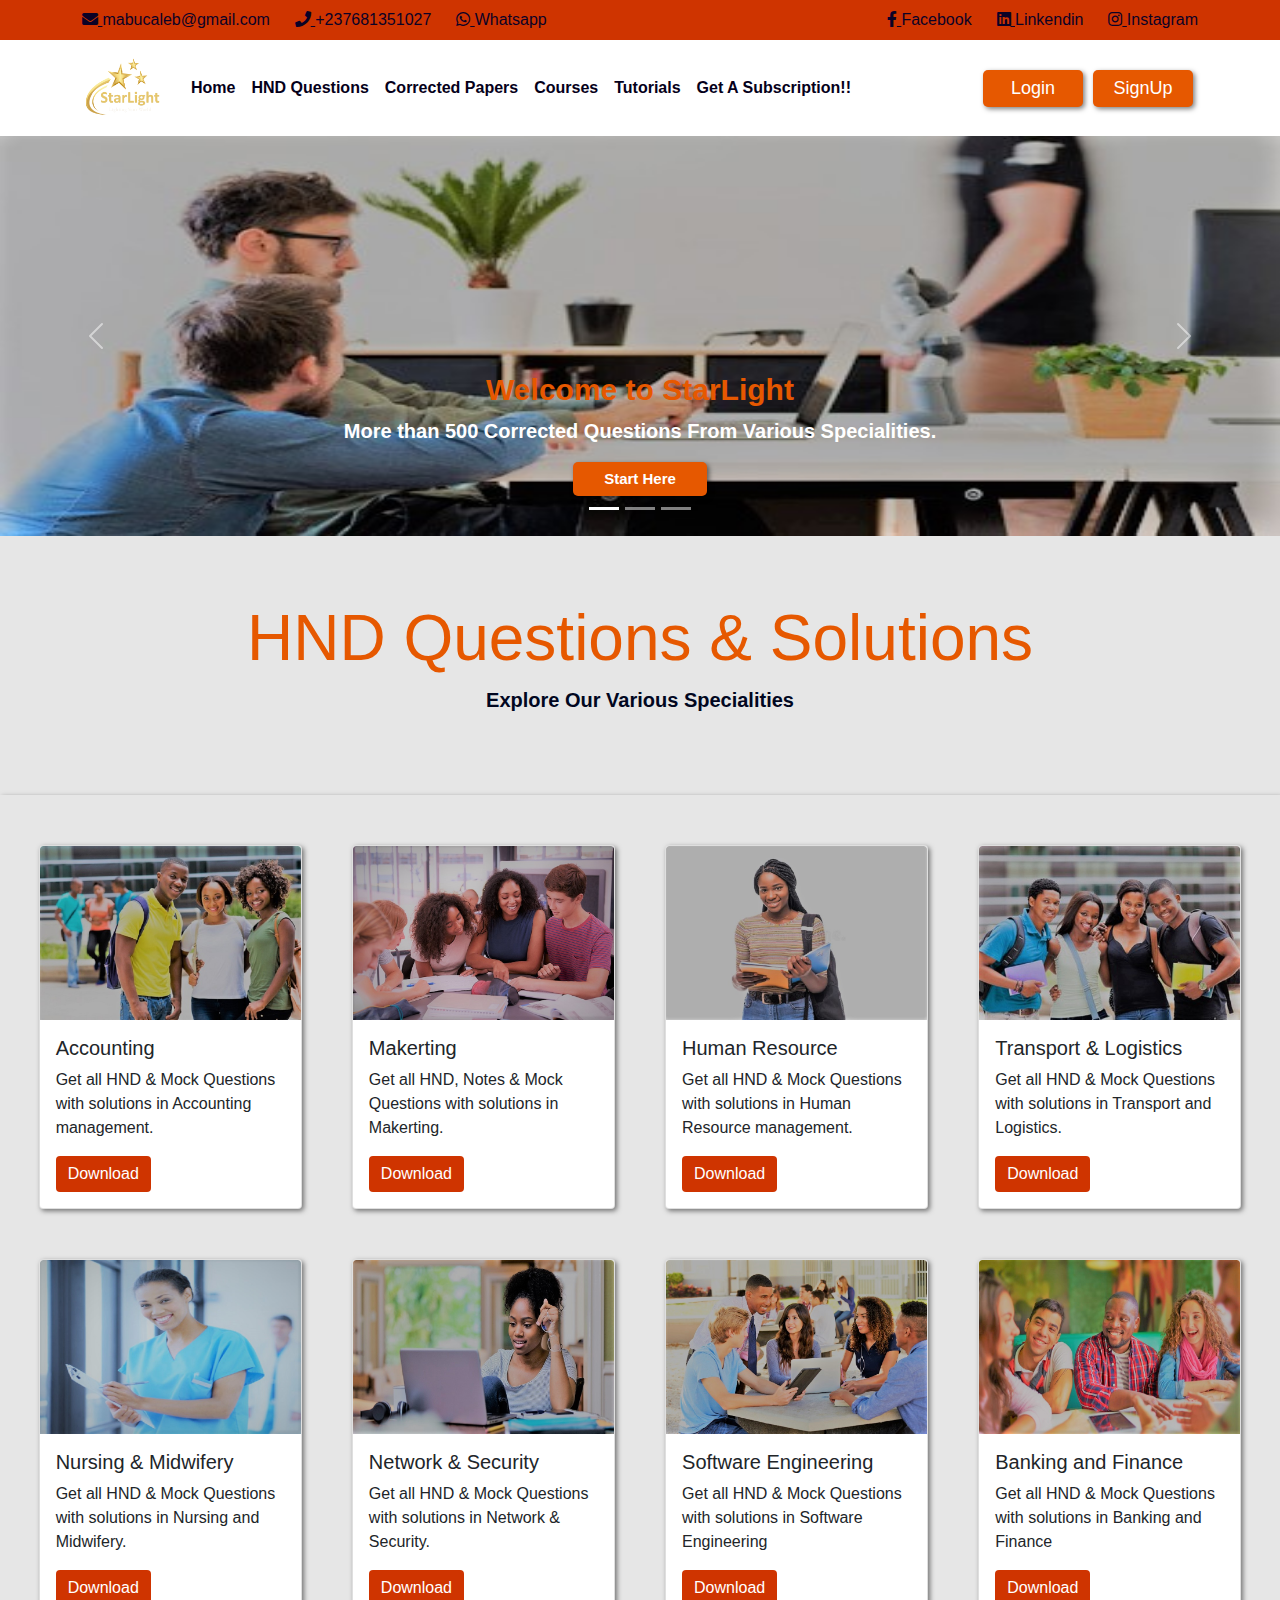
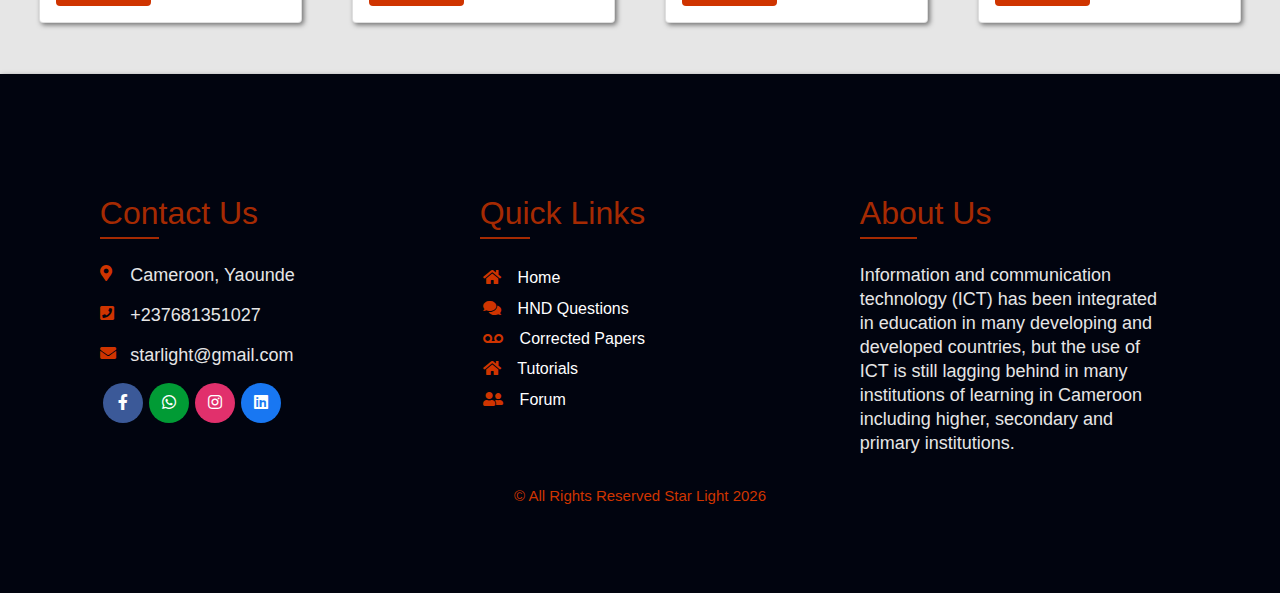
==== index.html @ eac4f96f "welcome to hnd" ====
<!DOCTYPE html>
<html lang="en">
<head>
	<title>StarLight</title>
  <link rel="shortcut icon" href="assets/img/logo.png" type="image/x-icon">
  <meta charset="utf-8">
	<meta name="viewport" content="width=device-width, initial-scale=1.0">
  <link rel="stylesheet" href="http://cdnjs.cloudflare.com/ajax/libs/font-awesome/4.4.0/css/font-awesome.min.css">
	<!-- ########### syles for header and footer ######## -->

  <link href="https://fonts.googleapis.com/css?family=Open+Sans:300,400,700" rel="stylesheet">
  <link rel="stylesheet" href="fonts/icomoon/style.css">
  <link rel="stylesheet" href="css/owl.carousel.min.css">
  <!-- Bootstrap CSS -->
  <link rel="stylesheet" href="css/bootstrap.min.css">
  <!-- Style -->
  <link rel="stylesheet" href="css/style.css">



  <link href="assets/fontawesome/css/all.css" rel="stylesheet"/>
  <link rel="stylesheet" href="assets/css/bootstrap-grid.min.css">
	<link rel="stylesheet" href="assets/css/bootstrap.min.css">
	<link rel="stylesheet" href="assets/css/style.css">
</head>
<body>
	<!-- ##################  Nav Bar ################################ -->
  <div class="top-bar">
    <div class="container">
      <div class="row">
        <div class="col-12">
          <a href="#" class="icon"><i class="fas fa-envelope"></i> <span class="d-none d-md-inline-block">mabucaleb@gmail.com</span></a>
          <span class="mx-md-2 d-inline-block"></span>
          <a href="#" class="icon"><i class="fas fa-phone"></i></span> <span class="d-none d-md-inline-block">+237681351027</span></a>
          <span class="mx-md-2 d-inline-block"></span>
            <a href="#" class="icon icon1"><i class="fab fa-whatsapp"></i> <span class="d-none d-md-inline-block">Whatsapp</span></a>


          <div class="float-right">
            <a href="#" class="icon icon2"><i class="fab fa-facebook-f"></i> <span class="d-none d-md-inline-block">Facebook</span></a>
            <span class="mx-md-2 d-inline-block"></span>
            <a href="#" class="icon icon3"><i class="fab fa-linkedin"></i> <span class="d-none d-md-inline-block">Linkendin</span></a>
            <span class="mx-md-2 d-inline-block"></span>
            <a href="#" class="icon icon4"><i class="fab fa-instagram"></i> <span class="d-none d-md-inline-block">Instagram</span></a>
            

          </div>

        </div>

      </div>

    </div>
  </div>

<nav class="navbar navbar-expand-sm top navbar-inverse sticky-top">
  <div class="container star">
    <img class="navbar-brand logo" src="assets/img/logo.png" href="#"></a>
    <button class="navbar-toggler" type="button" data-bs-toggle="collapse" data-bs-target="#navbarSupportedContent" aria-controls="navbarSupportedContent" aria-expanded="false" aria-label="Toggle navigation">
      <span class="navbar-toggler-icon"></span>
    </button>
    <div class="collapse navbar-collapse" id="navbarSupportedContent">
      <ul class="navbar-nav me-auto mb-2 mb-lg-0 topnav">
        <li class="nav-item">
          <a class="nav-link active" aria-current="page" href="index.html">Home</a>
        </li>
        <li class="nav-item">
          <a class="nav-link" href="index.html#hnd">HND Questions</a>
        </li>
        <li class="nav-item">
          <a class="nav-link" href="index.html#hnd">Corrected Papers</a>
        </li>
        <li class="nav-item">
          <a class="nav-link" href="index.html#hnd">Courses</a>
        </li>
        <li class="nav-item">
          <a class="nav-link" href="index.html#hnd">Tutorials</a>
        </li>
        <li class="nav-item">
          <a class="nav-link" data-toggle="tooltip" title="SignUp to one of our Subscription plans and gain unlimited downloads" href="pricing.html">Get A Subscription!!</a>
        </li> 
      </ul>
      <ul class="nav navbar-nav navbar-right ">
	       <li class="nav-item">
          <a class="btn btn-primary" href="login.html">Login</a>
        </li>
        <li class="nav-item">
          <a class="btn btn-primary" href="signup.html">SignUp</a>
        </li> 
      </ul>
    </div>
  </div>
</nav>


	<!-- <div class="sectionlight">
    <div class="container">
    <div class="row"> -->
      <!-- <div class="col"></div> -->
      <!-- <div class="col-sm-12"> -->
      <div id="carouselExampleCaptions" class="carousel slide carousel-fade" data-bs-ride="carousel">
    <div class="carousel-indicators">
      <button type="button" data-bs-target="#carouselExampleCaptions" data-bs-slide-to="0" class="active" aria-current="true" aria-label="Slide 1"></button>
      <button type="button" data-bs-target="#carouselExampleCaptions" data-bs-slide-to="1" aria-label="Slide 2"></button>
      <button type="button" data-bs-target="#carouselExampleCaptions" data-bs-slide-to="2" aria-label="Slide 3"></button>
    </div>
    <div class="carousel-inner section1">
      <div class="carousel-item active" data-bs-interval="4000">
        <img src="assets/img/image1.jpg" class="d-block w-100" alt="students learning in class">
        <div class="carousel-caption d-block d-md-block sectiontop">
          <h5 class="section2">Welcome to StarLight</h5>
          <p class="section3">More than 500 Corrected Questions From Various Specialities.</p>
          <a class="btn btn-primary start" href="#hnd">Start Here</a>
        </div>
      </div>
      <div class="carousel-item" data-bs-interval="5000">
        <img src="assets/img/2.jpg" class="d-block w-100" alt="...">
        <div class="carousel-caption d-block d-md-block sectiontop">
          <h5 class="section2">Get Unlimited Downloads</h5>
          <p class="section3">Register & Gain access to Over 100 of resources.</p>
          <a class="btn btn-primary start" href="#hnd">Start Here</a>
        </div>
      </div>
      <div class="carousel-item" data-bs-interval="5000">
        <img src="assets/img/3.jpg" class="d-block w-100" alt="...">
        <div class="carousel-caption d-block d-md-block sectiontop">
          <h5 class="section2">Join Our Students Community</h5>
          <p class="section3">Meet & Chat with Students & Lecturers from Different Institutions.</p>
          <a class="btn btn-primary start" href="#hnd">Start Here</a>
        </div>
      </div>
    </div>
    <button class="carousel-control-prev" type="button" data-bs-target="#carouselExampleCaptions" data-bs-slide="prev">
      <span class="carousel-control-prev-icon" aria-hidden="true"></span>
      <span class="visually-hidden">Previous</span>
    </button>
    <button class="carousel-control-next" type="button" data-bs-target="#carouselExampleCaptions" data-bs-slide="next">
      <span class="carousel-control-next-icon" aria-hidden="true"></span>
      <span class="visually-hidden">Next</span>
    </button>
  </div>
  </div>
      <!-- <div class="col"></div> -->
    <!-- </div>
  </div>
</div> -->


<!-- ##################### Section for jombotron and various fields ############################ -->

<div class="row" id="hnd">
  <div class="col-sm-12">
    <div class="jumbotron jumbotron-fluid">
      <div class="container">
        <h1 class="display-3">HND Questions & Solutions</h1>
        <p class="lead"> Explore Our Various Specialities</p>
      </div>
    </div>
  </div>
</div>



<!-- ######################### section for card specialities########################### -->
<div class="responsive">
  <div class="row">
    <!-- <div class="col"></div> -->
    <div class="col-md-3 cardsection">
      <div class="card sectioncard">
          <img src="assets/img/4.jpg" class="card-img-top" alt="Accountancy">
            <div class="card-body">
              <h5 class="card-title">Accounting</h5>
              <p class="card-text">Get all HND & Mock Questions with solutions in Accounting management.</p>
              <a href="hnd.html" class="btn btn-primary">Download</a>
            </div>
        </div>
    </div>
    <div class="col-md-3 cardsection">
      <div class="card sectioncard">
        <img src="assets/img/8.jpg" class="card-img-top" alt="Makerting">
          <div class="card-body">
            <h5 class="card-title">Makerting</h5>
            <p class="card-text">Get all HND, Notes & Mock Questions with solutions in Makerting.</p>
            <a href="hnd.html" class="btn btn-primary">Download</a>
          </div>
      </div>
    </div>
    <div class="col-md-3 cardsection">
      <div class="card sectioncard">
        <img src="assets/img/7.jpg" class="card-img-top" alt="...">
          <div class="card-body">
            <h5 class="card-title">Human Resource</h5>
            <p class="card-text">Get all HND & Mock Questions with solutions in Human Resource management.</p>
            <a href="hnd.html" class="btn btn-primary">Download</a>
          </div>
      </div>
    </div>
    <div class="col-md-3 cardsection">
      <div class="card sectioncard">
        <img src="assets/img/11.jpg" class="card-img-top" alt="...">
          <div class="card-body">
            <h5 class="card-title">Transport & Logistics</h5>
            <p class="card-text">Get all HND & Mock Questions with solutions in Transport and Logistics.</p>
            <a href="hnd.html" class="btn btn-primary">Download</a>
          </div>
      </div>
    </div>
    <div class="col-md-3 cardsection">
      <div class="card sectioncard">
        <img src="assets/img/9.jpg" class="card-img-top" alt="...">
          <div class="card-body">
            <h5 class="card-title">Nursing & Midwifery</h5>
            <p class="card-text">Get all HND & Mock Questions with solutions in Nursing and Midwifery.</p>
            <a href="hnd.html" class="btn btn-primary">Download</a>
          </div>
      </div>
    </div>
    <div class="col-md-3 cardsection">
      <div class="card sectioncard">
        <img src="assets/img/10.jpeg" class="card-img-top" alt="...">
          <div class="card-body">
            <h5 class="card-title">Network & Security</h5>
            <p class="card-text">Get all HND & Mock Questions with solutions in Network & Security.</p>
            <a href="hnd.html" class="btn btn-primary">Download</a>
          </div>
      </div>
    </div>
    <div class="col-md-3 cardsection">
      <div class="card sectioncard">
          <img src="assets/img/5.jpg" class="card-img-top" alt="Software Engineering">
            <div class="card-body">
              <h5 class="card-title">Software Engineering</h5>
              <p class="card-text">Get all HND & Mock Questions with solutions in Software Engineering</p>
              <a href="hnd.html" class="btn btn-primary">Download</a>
            </div>
        </div>
    </div>
    <div class="col-md-3 cardsection">
      <div class="card sectioncard">
        <img src="assets/img/6.jpg" class="card-img-top" alt="...">
          <div class="card-body">
            <h5 class="card-title">Banking and Finance</h5>
            <p class="card-text">Get all HND & Mock Questions with solutions in Banking and Finance</p>
            <a href="hnd.html" class="btn btn-primary">Download</a>
          </div>
      </div>
    </div>
    <!-- <div class="col"></div> -->
  </div>
</div>




<!-- ################# Footer secction ############################# -->

<footer>
  <div class="container">
    <div class="row">
      
      <div class="col-sm-4">
        <ul>
          <li>
            <h2><span>Con</span>tact Us</h2>
            <div class = "info">
                <i class='fas fa-map-marker-alt'></i>
                <p>Cameroon, Yaounde</p>
            </div>
            <div class = "info">
                <i class='fas fa-phone-square'></i>
                <p>+237681351027</p>
            </div>
            <div class = "info">
                <i class='fas fa-envelope'></i>
                <p>starlight@gmail.com</p>
            </div>
            <div class="f_share">
                <div class="fb">
                    <a href="#"><i class='fab fa-facebook-f'></i></a>
                </div>
                <div class="gp">
                    <a href="#"><i class='fab fa-whatsapp'></i></a>
                </div>
                <div class="in">
                  <a href="#"><i class='fab fa-instagram'></i></a>
              </div>
              <div class="li">
                <a href="#"><i class='fab fa-linkedin'></i></a>
            </div>
            </div>
        </li>
        </ul>
      </div>
      <div class="col-sm-4">
        <ul>
          <li>
            <h2><span>Qui</span>ck Links</h2>
          </li>
          <div class="last">
          <li>
            <a href="index.html">
              <i class="fas fa-home"></i> Home
            </a>
          </li>
          <li>
            <a href="index.html#hnd">
              <i class="fas fa-comments"></i> HND Questions
            </a>
          </li>
          <li>
            <a href="index.html#hnd">
              <i class="fas fa-voicemail"></i> Corrected Papers
            </a>
          </li>
          <li>
            <a href="index.html#hnd">
              <i class="fas fa-home"></i> Tutorials
            </a>
          </li>
          <li>
            <a href="">
              <i class="fas fa-user-friends"></i> Forum
            </a>
          </li>
        </div>
        </ul>
      </div>
      <div class="col-sm-4">
        <ul>
          <li>
            <h2><span>Abo</span>ut Us</h2>
            <p>Information and communication technology (ICT) has been integrated in education in many developing and developed countries, but the use of ICT is still lagging behind in many institutions of learning in Cameroon including higher, secondary and primary institutions.</p>
          </li>
        </ul>
      </div>
    </div>
    <h3>&copy All Rights Reserved Star Light <script>document.write(new Date().getFullYear());</script> </h3>
  </div>
</footer>


<script src="https://ajax.googleapis.com/ajax/libs/jquery/1.12.0/jquery.min.js"></script>
<script src="assets/js/bootstrap.min.js"></script>
</body>
</html>
---- fonts/icomoon/style.css ----
@font-face {
  font-family: 'icomoon';
  src:  url('fonts/icomoon.eot?10si43');
  src:  url('fonts/icomoon.eot?10si43#iefix') format('embedded-opentype'),
    url('fonts/icomoon.ttf?10si43') format('truetype'),
    url('fonts/icomoon.woff?10si43') format('woff'),
    url('fonts/icomoon.svg?10si43#icomoon') format('svg');
  font-weight: normal;
  font-style: normal;
}

[class^="icon-"], [class*=" icon-"] {
  /* use !important to prevent issues with browser extensions that change fonts */
  font-family: 'icomoon' !important;
  speak: none;
  font-style: normal;
  font-weight: normal;
  font-variant: normal;
  text-transform: none;
  line-height: 1;

  /* Better Font Rendering =========== */
  -webkit-font-smoothing: antialiased;
  -moz-osx-font-smoothing: grayscale;
}

.icon-asterisk:before {
  content: "\f069";
}
.icon-plus:before {
  content: "\f067";
}
.icon-question:before {
  content: "\f128";
}
.icon-minus:before {
  content: "\f068";
}
.icon-glass:before {
  content: "\f000";
}
.icon-music:before {
  content: "\f001";
}
.icon-search:before {
  content: "\f002";
}
.icon-envelope-o:before {
  content: "\f003";
}
.icon-heart:before {
  content: "\f004";
}
.icon-star:before {
  content: "\f005";
}
.icon-star-o:before {
  content: "\f006";
}
.icon-user:before {
  content: "\f007";
}
.icon-film:before {
  content: "\f008";
}
.icon-th-large:before {
  content: "\f009";
}
.icon-th:before {
  content: "\f00a";
}
.icon-th-list:before {
  content: "\f00b";
}
.icon-check:before {
  content: "\f00c";
}
.icon-close:before {
  content: "\f00d";
}
.icon-remove:before {
  content: "\f00d";
}
.icon-times:before {
  content: "\f00d";
}
.icon-search-plus:before {
  content: "\f00e";
}
.icon-search-minus:before {
  content: "\f010";
}
.icon-power-off:before {
  content: "\f011";
}
.icon-signal:before {
  content: "\f012";
}
.icon-cog:before {
  content: "\f013";
}
.icon-gear:before {
  content: "\f013";
}
.icon-trash-o:before {
  content: "\f014";
}
.icon-home:before {
  content: "\f015";
}
.icon-file-o:before {
  content: "\f016";
}
.icon-clock-o:before {
  content: "\f017";
}
.icon-road:before {
  content: "\f018";
}
.icon-download:before {
  content: "\f019";
}
.icon-arrow-circle-o-down:before {
  content: "\f01a";
}
.icon-arrow-circle-o-up:before {
  content: "\f01b";
}
.icon-inbox:before {
  content: "\f01c";
}
.icon-play-circle-o:before {
  content: "\f01d";
}
.icon-repeat:before {
  content: "\f01e";
}
.icon-rotate-right:before {
  content: "\f01e";
}
.icon-refresh:before {
  content: "\f021";
}
.icon-list-alt:before {
  content: "\f022";
}
.icon-lock:before {
  content: "\f023";
}
.icon-flag:before {
  content: "\f024";
}
.icon-headphones:before {
  content: "\f025";
}
.icon-volume-off:before {
  content: "\f026";
}
.icon-volume-down:before {
  content: "\f027";
}
.icon-volume-up:before {
  content: "\f028";
}
.icon-qrcode:before {
  content: "\f029";
}
.icon-barcode:before {
  content: "\f02a";
}
.icon-tag:before {
  content: "\f02b";
}
.icon-tags:before {
  content: "\f02c";
}
.icon-book:before {
  content: "\f02d";
}
.icon-bookmark:before {
  content: "\f02e";
}
.icon-print:before {
  content: "\f02f";
}
.icon-camera:before {
  content: "\f030";
}
.icon-font:before {
  content: "\f031";
}
.icon-bold:before {
  content: "\f032";
}
.icon-italic:before {
  content: "\f033";
}
.icon-text-height:before {
  content: "\f034";
}
.icon-text-width:before {
  content: "\f035";
}
.icon-align-left:before {
  content: "\f036";
}
.icon-align-center:before {
  content: "\f037";
}
.icon-align-right:before {
  content: "\f038";
}
.icon-align-justify:before {
  content: "\f039";
}
.icon-list:before {
  content: "\f03a";
}
.icon-dedent:before {
  content: "\f03b";
}
.icon-outdent:before {
  content: "\f03b";
}
.icon-indent:before {
  content: "\f03c";
}
.icon-video-camera:before {
  content: "\f03d";
}
.icon-image:before {
  content: "\f03e";
}
.icon-photo:before {
  content: "\f03e";
}
.icon-picture-o:before {
  content: "\f03e";
}
.icon-pencil:before {
  content: "\f040";
}
.icon-map-marker:before {
  content: "\f041";
}
.icon-adjust:before {
  content: "\f042";
}
.icon-tint:before {
  content: "\f043";
}
.icon-edit:before {
  content: "\f044";
}
.icon-pencil-square-o:before {
  content: "\f044";
}
.icon-share-square-o:before {
  content: "\f045";
}
.icon-check-square-o:before {
  content: "\f046";
}
.icon-arrows:before {
  content: "\f047";
}
.icon-step-backward:before {
  content: "\f048";
}
.icon-fast-backward:before {
  content: "\f049";
}
.icon-backward:before {
  content: "\f04a";
}
.icon-play:before {
  content: "\f04b";
}
.icon-pause:before {
  content: "\f04c";
}
.icon-stop:before {
  content: "\f04d";
}
.icon-forward:before {
  content: "\f04e";
}
.icon-fast-forward:before {
  content: "\f050";
}
.icon-step-forward:before {
  content: "\f051";
}
.icon-eject:before {
  content: "\f052";
}
.icon-chevron-left:before {
  content: "\f053";
}
.icon-chevron-right:before {
  content: "\f054";
}
.icon-plus-circle:before {
  content: "\f055";
}
.icon-minus-circle:before {
  content: "\f056";
}
.icon-times-circle:before {
  content: "\f057";
}
.icon-check-circle:before {
  content: "\f058";
}
.icon-question-circle:before {
  content: "\f059";
}
.icon-info-circle:before {
  content: "\f05a";
}
.icon-crosshairs:before {
  content: "\f05b";
}
.icon-times-circle-o:before {
  content: "\f05c";
}
.icon-check-circle-o:before {
  content: "\f05d";
}
.icon-ban:before {
  content: "\f05e";
}
.icon-arrow-left:before {
  content: "\f060";
}
.icon-arrow-right:before {
  content: "\f061";
}
.icon-arrow-up:before {
  content: "\f062";
}
.icon-arrow-down:before {
  content: "\f063";
}
.icon-mail-forward:before {
  content: "\f064";
}
.icon-share:before {
  content: "\f064";
}
.icon-expand:before {
  content: "\f065";
}
.icon-compress:before {
  content: "\f066";
}
.icon-exclamation-circle:before {
  content: "\f06a";
}
.icon-gift:before {
  content: "\f06b";
}
.icon-leaf:before {
  content: "\f06c";
}
.icon-fire:before {
  content: "\f06d";
}
.icon-eye:before {
  content: "\f06e";
}
.icon-eye-slash:before {
  content: "\f070";
}
.icon-exclamation-triangle:before {
  content: "\f071";
}
.icon-warning:before {
  content: "\f071";
}
.icon-plane:before {
  content: "\f072";
}
.icon-calendar:before {
  content: "\f073";
}
.icon-random:before {
  content: "\f074";
}
.icon-comment:before {
  content: "\f075";
}
.icon-magnet:before {
  content: "\f076";
}
.icon-chevron-up:before {
  content: "\f077";
}
.icon-chevron-down:before {
  content: "\f078";
}
.icon-retweet:before {
  content: "\f079";
}
.icon-shopping-cart:before {
  content: "\f07a";
}
.icon-folder:before {
  content: "\f07b";
}
.icon-folder-open:before {
  content: "\f07c";
}
.icon-arrows-v:before {
  content: "\f07d";
}
.icon-arrows-h:before {
  content: "\f07e";
}
.icon-bar-chart:before {
  content: "\f080";
}
.icon-bar-chart-o:before {
  content: "\f080";
}
.icon-twitter-square:before {
  content: "\f081";
}
.icon-facebook-square:before {
  content: "\f082";
}
.icon-camera-retro:before {
  content: "\f083";
}
.icon-key:before {
  content: "\f084";
}
.icon-cogs:before {
  content: "\f085";
}
.icon-gears:before {
  content: "\f085";
}
.icon-comments:before {
  content: "\f086";
}
.icon-thumbs-o-up:before {
  content: "\f087";
}
.icon-thumbs-o-down:before {
  content: "\f088";
}
.icon-star-half:before {
  content: "\f089";
}
.icon-heart-o:before {
  content: "\f08a";
}
.icon-sign-out:before {
  content: "\f08b";
}
.icon-linkedin-square:before {
  content: "\f08c";
}
.icon-thumb-tack:before {
  content: "\f08d";
}
.icon-external-link:before {
  content: "\f08e";
}
.icon-sign-in:before {
  content: "\f090";
}
.icon-trophy:before {
  content: "\f091";
}
.icon-github-square:before {
  content: "\f092";
}
.icon-upload:before {
  content: "\f093";
}
.icon-lemon-o:before {
  content: "\f094";
}
.icon-phone:before {
  content: "\f095";
}
.icon-square-o:before {
  content: "\f096";
}
.icon-bookmark-o:before {
  content: "\f097";
}
.icon-phone-square:before {
  content: "\f098";
}
.icon-twitter:before {
  content: "\f099";
}
.icon-facebook:before {
  content: "\f09a";
}
.icon-facebook-f:before {
  content: "\f09a";
}
.icon-github:before {
  content: "\f09b";
}
.icon-unlock:before {
  content: "\f09c";
}
.icon-credit-card:before {
  content: "\f09d";
}
.icon-feed:before {
  content: "\f09e";
}
.icon-rss:before {
  content: "\f09e";
}
.icon-hdd-o:before {
  content: "\f0a0";
}
.icon-bullhorn:before {
  content: "\f0a1";
}
.icon-bell-o:before {
  content: "\f0a2";
}
.icon-certificate:before {
  content: "\f0a3";
}
.icon-hand-o-right:before {
  content: "\f0a4";
}
.icon-hand-o-left:before {
  content: "\f0a5";
}
.icon-hand-o-up:before {
  content: "\f0a6";
}
.icon-hand-o-down:before {
  content: "\f0a7";
}
.icon-arrow-circle-left:before {
  content: "\f0a8";
}
.icon-arrow-circle-right:before {
  content: "\f0a9";
}
.icon-arrow-circle-up:before {
  content: "\f0aa";
}
.icon-arrow-circle-down:before {
  content: "\f0ab";
}
.icon-globe:before {
  content: "\f0ac";
}
.icon-wrench:before {
  content: "\f0ad";
}
.icon-tasks:before {
  content: "\f0ae";
}
.icon-filter:before {
  content: "\f0b0";
}
.icon-briefcase:before {
  content: "\f0b1";
}
.icon-arrows-alt:before {
  content: "\f0b2";
}
.icon-group:before {
  content: "\f0c0";
}
.icon-users:before {
  content: "\f0c0";
}
.icon-chain:before {
  content: "\f0c1";
}
.icon-link:before {
  content: "\f0c1";
}
.icon-cloud:before {
  content: "\f0c2";
}
.icon-flask:before {
  content: "\f0c3";
}
.icon-cut:before {
  content: "\f0c4";
}
.icon-scissors:before {
  content: "\f0c4";
}
.icon-copy:before {
  content: "\f0c5";
}
.icon-files-o:before {
  content: "\f0c5";
}
.icon-paperclip:before {
  content: "\f0c6";
}
.icon-floppy-o:before {
  content: "\f0c7";
}
.icon-save:before {
  content: "\f0c7";
}
.icon-square:before {
  content: "\f0c8";
}
.icon-bars:before {
  content: "\f0c9";
}
.icon-navicon:before {
  content: "\f0c9";
}
.icon-reorder:before {
  content: "\f0c9";
}
.icon-list-ul:before {
  content: "\f0ca";
}
.icon-list-ol:before {
  content: "\f0cb";
}
.icon-strikethrough:before {
  content: "\f0cc";
}
.icon-underline:before {
  content: "\f0cd";
}
.icon-table:before {
  content: "\f0ce";
}
.icon-magic:before {
  content: "\f0d0";
}
.icon-truck:before {
  content: "\f0d1";
}
.icon-pinterest:before {
  content: "\f0d2";
}
.icon-pinterest-square:before {
  content: "\f0d3";
}
.icon-google-plus-square:before {
  content: "\f0d4";
}
.icon-google-plus:before {
  content: "\f0d5";
}
.icon-money:before {
  content: "\f0d6";
}
.icon-caret-down:before {
  content: "\f0d7";
}
.icon-caret-up:before {
  content: "\f0d8";
}
.icon-caret-left:before {
  content: "\f0d9";
}
.icon-caret-right:before {
  content: "\f0da";
}
.icon-columns:before {
  content: "\f0db";
}
.icon-sort:before {
  content: "\f0dc";
}
.icon-unsorted:before {
  content: "\f0dc";
}
.icon-sort-desc:before {
  content: "\f0dd";
}
.icon-sort-down:before {
  content: "\f0dd";
}
.icon-sort-asc:before {
  content: "\f0de";
}
.icon-sort-up:before {
  content: "\f0de";
}
.icon-envelope:before {
  content: "\f0e0";
}
.icon-linkedin:before {
  content: "\f0e1";
}
.icon-rotate-left:before {
  content: "\f0e2";
}
.icon-undo:before {
  content: "\f0e2";
}
.icon-gavel:before {
  content: "\f0e3";
}
.icon-legal:before {
  content: "\f0e3";
}
.icon-dashboard:before {
  content: "\f0e4";
}
.icon-tachometer:before {
  content: "\f0e4";
}
.icon-comment-o:before {
  content: "\f0e5";
}
.icon-comments-o:before {
  content: "\f0e6";
}
.icon-bolt:before {
  content: "\f0e7";
}
.icon-flash:before {
  content: "\f0e7";
}
.icon-sitemap:before {
  content: "\f0e8";
}
.icon-umbrella:before {
  content: "\f0e9";
}
.icon-clipboard:before {
  content: "\f0ea";
}
.icon-paste:before {
  content: "\f0ea";
}
.icon-lightbulb-o:before {
  content: "\f0eb";
}
.icon-exchange:before {
  content: "\f0ec";
}
.icon-cloud-download:before {
  content: "\f0ed";
}
.icon-cloud-upload:before {
  content: "\f0ee";
}
.icon-user-md:before {
  content: "\f0f0";
}
.icon-stethoscope:before {
  content: "\f0f1";
}
.icon-suitcase:before {
  content: "\f0f2";
}
.icon-bell:before {
  content: "\f0f3";
}
.icon-coffee:before {
  content: "\f0f4";
}
.icon-cutlery:before {
  content: "\f0f5";
}
.icon-file-text-o:before {
  content: "\f0f6";
}
.icon-building-o:before {
  content: "\f0f7";
}
.icon-hospital-o:before {
  content: "\f0f8";
}
.icon-ambulance:before {
  content: "\f0f9";
}
.icon-medkit:before {
  content: "\f0fa";
}
.icon-fighter-jet:before {
  content: "\f0fb";
}
.icon-beer:before {
  content: "\f0fc";
}
.icon-h-square:before {
  content: "\f0fd";
}
.icon-plus-square:before {
  content: "\f0fe";
}
.icon-angle-double-left:before {
  content: "\f100";
}
.icon-angle-double-right:before {
  content: "\f101";
}
.icon-angle-double-up:before {
  content: "\f102";
}
.icon-angle-double-down:before {
  content: "\f103";
}
.icon-angle-left:before {
  content: "\f104";
}
.icon-angle-right:before {
  content: "\f105";
}
.icon-angle-up:before {
  content: "\f106";
}
.icon-angle-down:before {
  content: "\f107";
}
.icon-desktop:before {
  content: "\f108";
}
.icon-laptop:before {
  content: "\f109";
}
.icon-tablet:before {
  content: "\f10a";
}
.icon-mobile:before {
  content: "\f10b";
}
.icon-mobile-phone:before {
  content: "\f10b";
}
.icon-circle-o:before {
  content: "\f10c";
}
.icon-quote-left:before {
  content: "\f10d";
}
.icon-quote-right:before {
  content: "\f10e";
}
.icon-spinner:before {
  content: "\f110";
}
.icon-circle:before {
  content: "\f111";
}
.icon-mail-reply:before {
  content: "\f112";
}
.icon-reply:before {
  content: "\f112";
}
.icon-github-alt:before {
  content: "\f113";
}
.icon-folder-o:before {
  content: "\f114";
}
.icon-folder-open-o:before {
  content: "\f115";
}
.icon-smile-o:before {
  content: "\f118";
}
.icon-frown-o:before {
  content: "\f119";
}
.icon-meh-o:before {
  content: "\f11a";
}
.icon-gamepad:before {
  content: "\f11b";
}
.icon-keyboard-o:before {
  content: "\f11c";
}
.icon-flag-o:before {
  content: "\f11d";
}
.icon-flag-checkered:before {
  content: "\f11e";
}
.icon-terminal:before {
  content: "\f120";
}
.icon-code:before {
  content: "\f121";
}
.icon-mail-reply-all:before {
  content: "\f122";
}
.icon-reply-all:before {
  content: "\f122";
}
.icon-star-half-empty:before {
  content: "\f123";
}
.icon-star-half-full:before {
  content: "\f123";
}
.icon-star-half-o:before {
  content: "\f123";
}
.icon-location-arrow:before {
  content: "\f124";
}
.icon-crop:before {
  content: "\f125";
}
.icon-code-fork:before {
  content: "\f126";
}
.icon-chain-broken:before {
  content: "\f127";
}
.icon-unlink:before {
  content: "\f127";
}
.icon-info:before {
  content: "\f129";
}
.icon-exclamation:before {
  content: "\f12a";
}
.icon-superscript:before {
  content: "\f12b";
}
.icon-subscript:before {
  content: "\f12c";
}
.icon-eraser:before {
  content: "\f12d";
}
.icon-puzzle-piece:before {
  content: "\f12e";
}
.icon-microphone:before {
  content: "\f130";
}
.icon-microphone-slash:before {
  content: "\f131";
}
.icon-shield:before {
  content: "\f132";
}
.icon-calendar-o:before {
  content: "\f133";
}
.icon-fire-extinguisher:before {
  content: "\f134";
}
.icon-rocket:before {
  content: "\f135";
}
.icon-maxcdn:before {
  content: "\f136";
}
.icon-chevron-circle-left:before {
  content: "\f137";
}
.icon-chevron-circle-right:before {
  content: "\f138";
}
.icon-chevron-circle-up:before {
  content: "\f139";
}
.icon-chevron-circle-down:before {
  content: "\f13a";
}
.icon-html5:before {
  content: "\f13b";
}
.icon-css3:before {
  content: "\f13c";
}
.icon-anchor:before {
  content: "\f13d";
}
.icon-unlock-alt:before {
  content: "\f13e";
}
.icon-bullseye:before {
  content: "\f140";
}
.icon-ellipsis-h:before {
  content: "\f141";
}
.icon-ellipsis-v:before {
  content: "\f142";
}
.icon-rss-square:before {
  content: "\f143";
}
.icon-play-circle:before {
  content: "\f144";
}
.icon-ticket:before {
  content: "\f145";
}
.icon-minus-square:before {
  content: "\f146";
}
.icon-minus-square-o:before {
  content: "\f147";
}
.icon-level-up:before {
  content: "\f148";
}
.icon-level-down:before {
  content: "\f149";
}
.icon-check-square:before {
  content: "\f14a";
}
.icon-pencil-square:before {
  content: "\f14b";
}
.icon-external-link-square:before {
  content: "\f14c";
}
.icon-share-square:before {
  content: "\f14d";
}
.icon-compass:before {
  content: "\f14e";
}
.icon-caret-square-o-down:before {
  content: "\f150";
}
.icon-toggle-down:before {
  content: "\f150";
}
.icon-caret-square-o-up:before {
  content: "\f151";
}
.icon-toggle-up:before {
  content: "\f151";
}
.icon-caret-square-o-right:before {
  content: "\f152";
}
.icon-toggle-right:before {
  content: "\f152";
}
.icon-eur:before {
  content: "\f153";
}
.icon-euro:before {
  content: "\f153";
}
.icon-gbp:before {
  content: "\f154";
}
.icon-dollar:before {
  content: "\f155";
}
.icon-usd:before {
  content: "\f155";
}
.icon-inr:before {
  content: "\f156";
}
.icon-rupee:before {
  content: "\f156";
}
.icon-cny:before {
  content: "\f157";
}
.icon-jpy:before {
  content: "\f157";
}
.icon-rmb:before {
  content: "\f157";
}
.icon-yen:before {
  content: "\f157";
}
.icon-rouble:before {
  content: "\f158";
}
.icon-rub:before {
  content: "\f158";
}
.icon-ruble:before {
  content: "\f158";
}
.icon-krw:before {
  content: "\f159";
}
.icon-won:before {
  content: "\f159";
}
.icon-bitcoin:before {
  content: "\f15a";
}
.icon-btc:before {
  content: "\f15a";
}
.icon-file:before {
  content: "\f15b";
}
.icon-file-text:before {
  content: "\f15c";
}
.icon-sort-alpha-asc:before {
  content: "\f15d";
}
.icon-sort-alpha-desc:before {
  content: "\f15e";
}
.icon-sort-amount-asc:before {
  content: "\f160";
}
.icon-sort-amount-desc:before {
  content: "\f161";
}
.icon-sort-numeric-asc:before {
  content: "\f162";
}
.icon-sort-numeric-desc:before {
  content: "\f163";
}
.icon-thumbs-up:before {
  content: "\f164";
}
.icon-thumbs-down:before {
  content: "\f165";
}
.icon-youtube-square:before {
  content: "\f166";
}
.icon-youtube:before {
  content: "\f167";
}
.icon-xing:before {
  content: "\f168";
}
.icon-xing-square:before {
  content: "\f169";
}
.icon-youtube-play:before {
  content: "\f16a";
}
.icon-dropbox:before {
  content: "\f16b";
}
.icon-stack-overflow:before {
  content: "\f16c";
}
.icon-instagram:before {
  content: "\f16d";
}
.icon-flickr:before {
  content: "\f16e";
}
.icon-adn:before {
  content: "\f170";
}
.icon-bitbucket:before {
  content: "\f171";
}
.icon-bitbucket-square:before {
  content: "\f172";
}
.icon-tumblr:before {
  content: "\f173";
}
.icon-tumblr-square:before {
  content: "\f174";
}
.icon-long-arrow-down:before {
  content: "\f175";
}
.icon-long-arrow-up:before {
  content: "\f176";
}
.icon-long-arrow-left:before {
  content: "\f177";
}
.icon-long-arrow-right:before {
  content: "\f178";
}
.icon-apple:before {
  content: "\f179";
}
.icon-windows:before {
  content: "\f17a";
}
.icon-android:before {
  content: "\f17b";
}
.icon-linux:before {
  content: "\f17c";
}
.icon-dribbble:before {
  content: "\f17d";
}
.icon-skype:before {
  content: "\f17e";
}
.icon-foursquare:before {
  content: "\f180";
}
.icon-trello:before {
  content: "\f181";
}
.icon-female:before {
  content: "\f182";
}
.icon-male:before {
  content: "\f183";
}
.icon-gittip:before {
  content: "\f184";
}
.icon-gratipay:before {
  content: "\f184";
}
.icon-sun-o:before {
  content: "\f185";
}
.icon-moon-o:before {
  content: "\f186";
}
.icon-archive:before {
  content: "\f187";
}
.icon-bug:before {
  content: "\f188";
}
.icon-vk:before {
  content: "\f189";
}
.icon-weibo:before {
  content: "\f18a";
}
.icon-renren:before {
  content: "\f18b";
}
.icon-pagelines:before {
  content: "\f18c";
}
.icon-stack-exchange:before {
  content: "\f18d";
}
.icon-arrow-circle-o-right:before {
  content: "\f18e";
}
.icon-arrow-circle-o-left:before {
  content: "\f190";
}
.icon-caret-square-o-left:before {
  content: "\f191";
}
.icon-toggle-left:before {
  content: "\f191";
}
.icon-dot-circle-o:before {
  content: "\f192";
}
.icon-wheelchair:before {
  content: "\f193";
}
.icon-vimeo-square:before {
  content: "\f194";
}
.icon-try:before {
  content: "\f195";
}
.icon-turkish-lira:before {
  content: "\f195";
}
.icon-plus-square-o:before {
  content: "\f196";
}
.icon-space-shuttle:before {
  content: "\f197";
}
.icon-slack:before {
  content: "\f198";
}
.icon-envelope-square:before {
  content: "\f199";
}
.icon-wordpress:before {
  content: "\f19a";
}
.icon-openid:before {
  content: "\f19b";
}
.icon-bank:before {
  content: "\f19c";
}
.icon-institution:before {
  content: "\f19c";
}
.icon-university:before {
  content: "\f19c";
}
.icon-graduation-cap:before {
  content: "\f19d";
}
.icon-mortar-board:before {
  content: "\f19d";
}
.icon-yahoo:before {
  content: "\f19e";
}
.icon-google:before {
  content: "\f1a0";
}
.icon-reddit:before {
  content: "\f1a1";
}
.icon-reddit-square:before {
  content: "\f1a2";
}
.icon-stumbleupon-circle:before {
  content: "\f1a3";
}
.icon-stumbleupon:before {
  content: "\f1a4";
}
.icon-delicious:before {
  content: "\f1a5";
}
.icon-digg:before {
  content: "\f1a6";
}
.icon-pied-piper-pp:before {
  content: "\f1a7";
}
.icon-pied-piper-alt:before {
  content: "\f1a8";
}
.icon-drupal:before {
  content: "\f1a9";
}
.icon-joomla:before {
  content: "\f1aa";
}
.icon-language:before {
  content: "\f1ab";
}
.icon-fax:before {
  content: "\f1ac";
}
.icon-building:before {
  content: "\f1ad";
}
.icon-child:before {
  content: "\f1ae";
}
.icon-paw:before {
  content: "\f1b0";
}
.icon-spoon:before {
  content: "\f1b1";
}
.icon-cube:before {
  content: "\f1b2";
}
.icon-cubes:before {
  content: "\f1b3";
}
.icon-behance:before {
  content: "\f1b4";
}
.icon-behance-square:before {
  content: "\f1b5";
}
.icon-steam:before {
  content: "\f1b6";
}
.icon-steam-square:before {
  content: "\f1b7";
}
.icon-recycle:before {
  content: "\f1b8";
}
.icon-automobile:before {
  content: "\f1b9";
}
.icon-car:before {
  content: "\f1b9";
}
.icon-cab:before {
  content: "\f1ba";
}
.icon-taxi:before {
  content: "\f1ba";
}
.icon-tree:before {
  content: "\f1bb";
}
.icon-spotify:before {
  content: "\f1bc";
}
.icon-deviantart:before {
  content: "\f1bd";
}
.icon-soundcloud:before {
  content: "\f1be";
}
.icon-database:before {
  content: "\f1c0";
}
.icon-file-pdf-o:before {
  content: "\f1c1";
}
.icon-file-word-o:before {
  content: "\f1c2";
}
.icon-file-excel-o:before {
  content: "\f1c3";
}
.icon-file-powerpoint-o:before {
  content: "\f1c4";
}
.icon-file-image-o:before {
  content: "\f1c5";
}
.icon-file-photo-o:before {
  content: "\f1c5";
}
.icon-file-picture-o:before {
  content: "\f1c5";
}
.icon-file-archive-o:before {
  content: "\f1c6";
}
.icon-file-zip-o:before {
  content: "\f1c6";
}
.icon-file-audio-o:before {
  content: "\f1c7";
}
.icon-file-sound-o:before {
  content: "\f1c7";
}
.icon-file-movie-o:before {
  content: "\f1c8";
}
.icon-file-video-o:before {
  content: "\f1c8";
}
.icon-file-code-o:before {
  content: "\f1c9";
}
.icon-vine:before {
  content: "\f1ca";
}
.icon-codepen:before {
  content: "\f1cb";
}
.icon-jsfiddle:before {
  content: "\f1cc";
}
.icon-life-bouy:before {
  content: "\f1cd";
}
.icon-life-buoy:before {
  content: "\f1cd";
}
.icon-life-ring:before {
  content: "\f1cd";
}
.icon-life-saver:before {
  content: "\f1cd";
}
.icon-support:before {
  content: "\f1cd";
}
.icon-circle-o-notch:before {
  content: "\f1ce";
}
.icon-ra:before {
  content: "\f1d0";
}
.icon-rebel:before {
  content: "\f1d0";
}
.icon-resistance:before {
  content: "\f1d0";
}
.icon-empire:before {
  content: "\f1d1";
}
.icon-ge:before {
  content: "\f1d1";
}
.icon-git-square:before {
  content: "\f1d2";
}
.icon-git:before {
  content: "\f1d3";
}
.icon-hacker-news:before {
  content: "\f1d4";
}
.icon-y-combinator-square:before {
  content: "\f1d4";
}
.icon-yc-square:before {
  content: "\f1d4";
}
.icon-tencent-weibo:before {
  content: "\f1d5";
}
.icon-qq:before {
  content: "\f1d6";
}
.icon-wechat:before {
  content: "\f1d7";
}
.icon-weixin:before {
  content: "\f1d7";
}
.icon-paper-plane:before {
  content: "\f1d8";
}
.icon-send:before {
  content: "\f1d8";
}
.icon-paper-plane-o:before {
  content: "\f1d9";
}
.icon-send-o:before {
  content: "\f1d9";
}
.icon-history:before {
  content: "\f1da";
}
.icon-circle-thin:before {
  content: "\f1db";
}
.icon-header:before {
  content: "\f1dc";
}
.icon-paragraph:before {
  content: "\f1dd";
}
.icon-sliders:before {
  content: "\f1de";
}
.icon-share-alt:before {
  content: "\f1e0";
}
.icon-share-alt-square:before {
  content: "\f1e1";
}
.icon-bomb:before {
  content: "\f1e2";
}
.icon-futbol-o:before {
  content: "\f1e3";
}
.icon-soccer-ball-o:before {
  content: "\f1e3";
}
.icon-tty:before {
  content: "\f1e4";
}
.icon-binoculars:before {
  content: "\f1e5";
}
.icon-plug:before {
  content: "\f1e6";
}
.icon-slideshare:before {
  content: "\f1e7";
}
.icon-twitch:before {
  content: "\f1e8";
}
.icon-yelp:before {
  content: "\f1e9";
}
.icon-newspaper-o:before {
  content: "\f1ea";
}
.icon-wifi:before {
  content: "\f1eb";
}
.icon-calculator:before {
  content: "\f1ec";
}
.icon-paypal:before {
  content: "\f1ed";
}
.icon-google-wallet:before {
  content: "\f1ee";
}
.icon-cc-visa:before {
  content: "\f1f0";
}
.icon-cc-mastercard:before {
  content: "\f1f1";
}
.icon-cc-discover:before {
  content: "\f1f2";
}
.icon-cc-amex:before {
  content: "\f1f3";
}
.icon-cc-paypal:before {
  content: "\f1f4";
}
.icon-cc-stripe:before {
  content: "\f1f5";
}
.icon-bell-slash:before {
  content: "\f1f6";
}
.icon-bell-slash-o:before {
  content: "\f1f7";
}
.icon-trash:before {
  content: "\f1f8";
}
.icon-copyright:before {
  content: "\f1f9";
}
.icon-at:before {
  content: "\f1fa";
}
.icon-eyedropper:before {
  content: "\f1fb";
}
.icon-paint-brush:before {
  content: "\f1fc";
}
.icon-birthday-cake:before {
  content: "\f1fd";
}
.icon-area-chart:before {
  content: "\f1fe";
}
.icon-pie-chart:before {
  content: "\f200";
}
.icon-line-chart:before {
  content: "\f201";
}
.icon-lastfm:before {
  content: "\f202";
}
.icon-lastfm-square:before {
  content: "\f203";
}
.icon-toggle-off:before {
  content: "\f204";
}
.icon-toggle-on:before {
  content: "\f205";
}
.icon-bicycle:before {
  content: "\f206";
}
.icon-bus:before {
  content: "\f207";
}
.icon-ioxhost:before {
  content: "\f208";
}
.icon-angellist:before {
  content: "\f209";
}
.icon-cc:before {
  content: "\f20a";
}
.icon-ils:before {
  content: "\f20b";
}
.icon-shekel:before {
  content: "\f20b";
}
.icon-sheqel:before {
  content: "\f20b";
}
.icon-meanpath:before {
  content: "\f20c";
}
.icon-buysellads:before {
  content: "\f20d";
}
.icon-connectdevelop:before {
  content: "\f20e";
}
.icon-dashcube:before {
  content: "\f210";
}
.icon-forumbee:before {
  content: "\f211";
}
.icon-leanpub:before {
  content: "\f212";
}
.icon-sellsy:before {
  content: "\f213";
}
.icon-shirtsinbulk:before {
  content: "\f214";
}
.icon-simplybuilt:before {
  content: "\f215";
}
.icon-skyatlas:before {
  content: "\f216";
}
.icon-cart-plus:before {
  content: "\f217";
}
.icon-cart-arrow-down:before {
  content: "\f218";
}
.icon-diamond:before {
  content: "\f219";
}
.icon-ship:before {
  content: "\f21a";
}
.icon-user-secret:before {
  content: "\f21b";
}
.icon-motorcycle:before {
  content: "\f21c";
}
.icon-street-view:before {
  content: "\f21d";
}
.icon-heartbeat:before {
  content: "\f21e";
}
.icon-venus:before {
  content: "\f221";
}
.icon-mars:before {
  content: "\f222";
}
.icon-mercury:before {
  content: "\f223";
}
.icon-intersex:before {
  content: "\f224";
}
.icon-transgender:before {
  content: "\f224";
}
.icon-transgender-alt:before {
  content: "\f225";
}
.icon-venus-double:before {
  content: "\f226";
}
.icon-mars-double:before {
  content: "\f227";
}
.icon-venus-mars:before {
  content: "\f228";
}
.icon-mars-stroke:before {
  content: "\f229";
}
.icon-mars-stroke-v:before {
  content: "\f22a";
}
.icon-mars-stroke-h:before {
  content: "\f22b";
}
.icon-neuter:before {
  content: "\f22c";
}
.icon-genderless:before {
  content: "\f22d";
}
.icon-facebook-official:before {
  content: "\f230";
}
.icon-pinterest-p:before {
  content: "\f231";
}
.icon-whatsapp:before {
  content: "\f232";
}
.icon-server:before {
  content: "\f233";
}
.icon-user-plus:before {
  content: "\f234";
}
.icon-user-times:before {
  content: "\f235";
}
.icon-bed:before {
  content: "\f236";
}
.icon-hotel:before {
  content: "\f236";
}
.icon-viacoin:before {
  content: "\f237";
}
.icon-train:before {
  content: "\f238";
}
.icon-subway:before {
  content: "\f239";
}
.icon-medium:before {
  content: "\f23a";
}
.icon-y-combinator:before {
  content: "\f23b";
}
.icon-yc:before {
  content: "\f23b";
}
.icon-optin-monster:before {
  content: "\f23c";
}
.icon-opencart:before {
  content: "\f23d";
}
.icon-expeditedssl:before {
  content: "\f23e";
}
.icon-battery:before {
  content: "\f240";
}
.icon-battery-4:before {
  content: "\f240";
}
.icon-battery-full:before {
  content: "\f240";
}
.icon-battery-3:before {
  content: "\f241";
}
.icon-battery-three-quarters:before {
  content: "\f241";
}
.icon-battery-2:before {
  content: "\f242";
}
.icon-battery-half:before {
  content: "\f242";
}
.icon-battery-1:before {
  content: "\f243";
}
.icon-battery-quarter:before {
  content: "\f243";
}
.icon-battery-0:before {
  content: "\f244";
}
.icon-battery-empty:before {
  content: "\f244";
}
.icon-mouse-pointer:before {
  content: "\f245";
}
.icon-i-cursor:before {
  content: "\f246";
}
.icon-object-group:before {
  content: "\f247";
}
.icon-object-ungroup:before {
  content: "\f248";
}
.icon-sticky-note:before {
  content: "\f249";
}
.icon-sticky-note-o:before {
  content: "\f24a";
}
.icon-cc-jcb:before {
  content: "\f24b";
}
.icon-cc-diners-club:before {
  content: "\f24c";
}
.icon-clone:before {
  content: "\f24d";
}
.icon-balance-scale:before {
  content: "\f24e";
}
.icon-hourglass-o:before {
  content: "\f250";
}
.icon-hourglass-1:before {
  content: "\f251";
}
.icon-hourglass-start:before {
  content: "\f251";
}
.icon-hourglass-2:before {
  content: "\f252";
}
.icon-hourglass-half:before {
  content: "\f252";
}
.icon-hourglass-3:before {
  content: "\f253";
}
.icon-hourglass-end:before {
  content: "\f253";
}
.icon-hourglass:before {
  content: "\f254";
}
.icon-hand-grab-o:before {
  content: "\f255";
}
.icon-hand-rock-o:before {
  content: "\f255";
}
.icon-hand-paper-o:before {
  content: "\f256";
}
.icon-hand-stop-o:before {
  content: "\f256";
}
.icon-hand-scissors-o:before {
  content: "\f257";
}
.icon-hand-lizard-o:before {
  content: "\f258";
}
.icon-hand-spock-o:before {
  content: "\f259";
}
.icon-hand-pointer-o:before {
  content: "\f25a";
}
.icon-hand-peace-o:before {
  content: "\f25b";
}
.icon-trademark:before {
  content: "\f25c";
}
.icon-registered:before {
  content: "\f25d";
}
.icon-creative-commons:before {
  content: "\f25e";
}
.icon-gg:before {
  content: "\f260";
}
.icon-gg-circle:before {
  content: "\f261";
}
.icon-tripadvisor:before {
  content: "\f262";
}
.icon-odnoklassniki:before {
  content: "\f263";
}
.icon-odnoklassniki-square:before {
  content: "\f264";
}
.icon-get-pocket:before {
  content: "\f265";
}
.icon-wikipedia-w:before {
  content: "\f266";
}
.icon-safari:before {
  content: "\f267";
}
.icon-chrome:before {
  content: "\f268";
}
.icon-firefox:before {
  content: "\f269";
}
.icon-opera:before {
  content: "\f26a";
}
.icon-internet-explorer:before {
  content: "\f26b";
}
.icon-television:before {
  content: "\f26c";
}
.icon-tv:before {
  content: "\f26c";
}
.icon-contao:before {
  content: "\f26d";
}
.icon-500px:before {
  content: "\f26e";
}
.icon-amazon:before {
  content: "\f270";
}
.icon-calendar-plus-o:before {
  content: "\f271";
}
.icon-calendar-minus-o:before {
  content: "\f272";
}
.icon-calendar-times-o:before {
  content: "\f273";
}
.icon-calendar-check-o:before {
  content: "\f274";
}
.icon-industry:before {
  content: "\f275";
}
.icon-map-pin:before {
  content: "\f276";
}
.icon-map-signs:before {
  content: "\f277";
}
.icon-map-o:before {
  content: "\f278";
}
.icon-map:before {
  content: "\f279";
}
.icon-commenting:before {
  content: "\f27a";
}
.icon-commenting-o:before {
  content: "\f27b";
}
.icon-houzz:before {
  content: "\f27c";
}
.icon-vimeo:before {
  content: "\f27d";
}
.icon-black-tie:before {
  content: "\f27e";
}
.icon-fonticons:before {
  content: "\f280";
}
.icon-reddit-alien:before {
  content: "\f281";
}
.icon-edge:before {
  content: "\f282";
}
.icon-credit-card-alt:before {
  content: "\f283";
}
.icon-codiepie:before {
  content: "\f284";
}
.icon-modx:before {
  content: "\f285";
}
.icon-fort-awesome:before {
  content: "\f286";
}
.icon-usb:before {
  content: "\f287";
}
.icon-product-hunt:before {
  content: "\f288";
}
.icon-mixcloud:before {
  content: "\f289";
}
.icon-scribd:before {
  content: "\f28a";
}
.icon-pause-circle:before {
  content: "\f28b";
}
.icon-pause-circle-o:before {
  content: "\f28c";
}
.icon-stop-circle:before {
  content: "\f28d";
}
.icon-stop-circle-o:before {
  content: "\f28e";
}
.icon-shopping-bag:before {
  content: "\f290";
}
.icon-shopping-basket:before {
  content: "\f291";
}
.icon-hashtag:before {
  content: "\f292";
}
.icon-bluetooth:before {
  content: "\f293";
}
.icon-bluetooth-b:before {
  content: "\f294";
}
.icon-percent:before {
  content: "\f295";
}
.icon-gitlab:before {
  content: "\f296";
}
.icon-wpbeginner:before {
  content: "\f297";
}
.icon-wpforms:before {
  content: "\f298";
}
.icon-envira:before {
  content: "\f299";
}
.icon-universal-access:before {
  content: "\f29a";
}
.icon-wheelchair-alt:before {
  content: "\f29b";
}
.icon-question-circle-o:before {
  content: "\f29c";
}
.icon-blind:before {
  content: "\f29d";
}
.icon-audio-description:before {
  content: "\f29e";
}
.icon-volume-control-phone:before {
  content: "\f2a0";
}
.icon-braille:before {
  content: "\f2a1";
}
.icon-assistive-listening-systems:before {
  content: "\f2a2";
}
.icon-american-sign-language-interpreting:before {
  content: "\f2a3";
}
.icon-asl-interpreting:before {
  content: "\f2a3";
}
.icon-deaf:before {
  content: "\f2a4";
}
.icon-deafness:before {
  content: "\f2a4";
}
.icon-hard-of-hearing:before {
  content: "\f2a4";
}
.icon-glide:before {
  content: "\f2a5";
}
.icon-glide-g:before {
  content: "\f2a6";
}
.icon-sign-language:before {
  content: "\f2a7";
}
.icon-signing:before {
  content: "\f2a7";
}
.icon-low-vision:before {
  content: "\f2a8";
}
.icon-viadeo:before {
  content: "\f2a9";
}
.icon-viadeo-square:before {
  content: "\f2aa";
}
.icon-snapchat:before {
  content: "\f2ab";
}
.icon-snapchat-ghost:before {
  content: "\f2ac";
}
.icon-snapchat-square:before {
  content: "\f2ad";
}
.icon-pied-piper:before {
  content: "\f2ae";
}
.icon-first-order:before {
  content: "\f2b0";
}
.icon-yoast:before {
  content: "\f2b1";
}
.icon-themeisle:before {
  content: "\f2b2";
}
.icon-google-plus-circle:before {
  content: "\f2b3";
}
.icon-google-plus-official:before {
  content: "\f2b3";
}
.icon-fa:before {
  content: "\f2b4";
}
.icon-font-awesome:before {
  content: "\f2b4";
}
.icon-handshake-o:before {
  content: "\f2b5";
}
.icon-envelope-open:before {
  content: "\f2b6";
}
.icon-envelope-open-o:before {
  content: "\f2b7";
}
.icon-linode:before {
  content: "\f2b8";
}
.icon-address-book:before {
  content: "\f2b9";
}
.icon-address-book-o:before {
  content: "\f2ba";
}
.icon-address-card:before {
  content: "\f2bb";
}
.icon-vcard:before {
  content: "\f2bb";
}
.icon-address-card-o:before {
  content: "\f2bc";
}
.icon-vcard-o:before {
  content: "\f2bc";
}
.icon-user-circle:before {
  content: "\f2bd";
}
.icon-user-circle-o:before {
  content: "\f2be";
}
.icon-user-o:before {
  content: "\f2c0";
}
.icon-id-badge:before {
  content: "\f2c1";
}
.icon-drivers-license:before {
  content: "\f2c2";
}
.icon-id-card:before {
  content: "\f2c2";
}
.icon-drivers-license-o:before {
  content: "\f2c3";
}
.icon-id-card-o:before {
  content: "\f2c3";
}
.icon-quora:before {
  content: "\f2c4";
}
.icon-free-code-camp:before {
  content: "\f2c5";
}
.icon-telegram:before {
  content: "\f2c6";
}
.icon-thermometer:before {
  content: "\f2c7";
}
.icon-thermometer-4:before {
  content: "\f2c7";
}
.icon-thermometer-full:before {
  content: "\f2c7";
}
.icon-thermometer-3:before {
  content: "\f2c8";
}
.icon-thermometer-three-quarters:before {
  content: "\f2c8";
}
.icon-thermometer-2:before {
  content: "\f2c9";
}
.icon-thermometer-half:before {
  content: "\f2c9";
}
.icon-thermometer-1:before {
  content: "\f2ca";
}
.icon-thermometer-quarter:before {
  content: "\f2ca";
}
.icon-thermometer-0:before {
  content: "\f2cb";
}
.icon-thermometer-empty:before {
  content: "\f2cb";
}
.icon-shower:before {
  content: "\f2cc";
}
.icon-bath:before {
  content: "\f2cd";
}
.icon-bathtub:before {
  content: "\f2cd";
}
.icon-s15:before {
  content: "\f2cd";
}
.icon-podcast:before {
  content: "\f2ce";
}
.icon-window-maximize:before {
  content: "\f2d0";
}
.icon-window-minimize:before {
  content: "\f2d1";
}
.icon-window-restore:before {
  content: "\f2d2";
}
.icon-times-rectangle:before {
  content: "\f2d3";
}
.icon-window-close:before {
  content: "\f2d3";
}
.icon-times-rectangle-o:before {
  content: "\f2d4";
}
.icon-window-close-o:before {
  content: "\f2d4";
}
.icon-bandcamp:before {
  content: "\f2d5";
}
.icon-grav:before {
  content: "\f2d6";
}
.icon-etsy:before {
  content: "\f2d7";
}
.icon-imdb:before {
  content: "\f2d8";
}
.icon-ravelry:before {
  content: "\f2d9";
}
.icon-eercast:before {
  content: "\f2da";
}
.icon-microchip:before {
  content: "\f2db";
}
.icon-snowflake-o:before {
  content: "\f2dc";
}
.icon-superpowers:before {
  content: "\f2dd";
}
.icon-wpexplorer:before {
  content: "\f2de";
}
.icon-meetup:before {
  content: "\f2e0";
}
.icon-3d_rotation:before {
  content: "\e84d";
}
.icon-ac_unit:before {
  content: "\eb3b";
}
.icon-alarm:before {
  content: "\e855";
}
.icon-access_alarms:before {
  content: "\e191";
}
.icon-schedule:before {
  content: "\e8b5";
}
.icon-accessibility:before {
  content: "\e84e";
}
.icon-accessible:before {
  content: "\e914";
}
.icon-account_balance:before {
  content: "\e84f";
}
.icon-account_balance_wallet:before {
  content: "\e850";
}
.icon-account_box:before {
  content: "\e851";
}
.icon-account_circle:before {
  content: "\e853";
}
.icon-adb:before {
  content: "\e60e";
}
.icon-add:before {
  content: "\e145";
}
.icon-add_a_photo:before {
  content: "\e439";
}
.icon-alarm_add:before {
  content: "\e856";
}
.icon-add_alert:before {
  content: "\e003";
}
.icon-add_box:before {
  content: "\e146";
}
.icon-add_circle:before {
  content: "\e147";
}
.icon-control_point:before {
  content: "\e3ba";
}
.icon-add_location:before {
  content: "\e567";
}
.icon-add_shopping_cart:before {
  content: "\e854";
}
.icon-queue:before {
  content: "\e03c";
}
.icon-add_to_queue:before {
  content: "\e05c";
}
.icon-adjust2:before {
  content: "\e39e";
}
.icon-airline_seat_flat:before {
  content: "\e630";
}
.icon-airline_seat_flat_angled:before {
  content: "\e631";
}
.icon-airline_seat_individual_suite:before {
  content: "\e632";
}
.icon-airline_seat_legroom_extra:before {
  content: "\e633";
}
.icon-airline_seat_legroom_normal:before {
  content: "\e634";
}
.icon-airline_seat_legroom_reduced:before {
  content: "\e635";
}
.icon-airline_seat_recline_extra:before {
  content: "\e636";
}
.icon-airline_seat_recline_normal:before {
  content: "\e637";
}
.icon-flight:before {
  content: "\e539";
}
.icon-airplanemode_inactive:before {
  content: "\e194";
}
.icon-airplay:before {
  content: "\e055";
}
.icon-airport_shuttle:before {
  content: "\eb3c";
}
.icon-alarm_off:before {
  content: "\e857";
}
.icon-alarm_on:before {
  content: "\e858";
}
.icon-album:before {
  content: "\e019";
}
.icon-all_inclusive:before {
  content: "\eb3d";
}
.icon-all_out:before {
  content: "\e90b";
}
.icon-android2:before {
  content: "\e859";
}
.icon-announcement:before {
  content: "\e85a";
}
.icon-apps:before {
  content: "\e5c3";
}
.icon-archive2:before {
  content: "\e149";
}
.icon-arrow_back:before {
  content: "\e5c4";
}
.icon-arrow_downward:before {
  content: "\e5db";
}
.icon-arrow_drop_down:before {
  content: "\e5c5";
}
.icon-arrow_drop_down_circle:before {
  content: "\e5c6";
}
.icon-arrow_drop_up:before {
  content: "\e5c7";
}
.icon-arrow_forward:before {
  content: "\e5c8";
}
.icon-arrow_upward:before {
  content: "\e5d8";
}
.icon-art_track:before {
  content: "\e060";
}
.icon-aspect_ratio:before {
  content: "\e85b";
}
.icon-poll:before {
  content: "\e801";
}
.icon-assignment:before {
  content: "\e85d";
}
.icon-assignment_ind:before {
  content: "\e85e";
}
.icon-assignment_late:before {
  content: "\e85f";
}
.icon-assignment_return:before {
  content: "\e860";
}
.icon-assignment_returned:before {
  content: "\e861";
}
.icon-assignment_turned_in:before {
  content: "\e862";
}
.icon-assistant:before {
  content: "\e39f";
}
.icon-flag2:before {
  content: "\e153";
}
.icon-attach_file:before {
  content: "\e226";
}
.icon-attach_money:before {
  content: "\e227";
}
.icon-attachment:before {
  content: "\e2bc";
}
.icon-audiotrack:before {
  content: "\e3a1";
}
.icon-autorenew:before {
  content: "\e863";
}
.icon-av_timer:before {
  content: "\e01b";
}
.icon-backspace:before {
  content: "\e14a";
}
.icon-cloud_upload:before {
  content: "\e2c3";
}
.icon-battery_alert:before {
  content: "\e19c";
}
.icon-battery_charging_full:before {
  content: "\e1a3";
}
.icon-battery_std:before {
  content: "\e1a5";
}
.icon-battery_unknown:before {
  content: "\e1a6";
}
.icon-beach_access:before {
  content: "\eb3e";
}
.icon-beenhere:before {
  content: "\e52d";
}
.icon-block:before {
  content: "\e14b";
}
.icon-bluetooth2:before {
  content: "\e1a7";
}
.icon-bluetooth_searching:before {
  content: "\e1aa";
}
.icon-bluetooth_connected:before {
  content: "\e1a8";
}
.icon-bluetooth_disabled:before {
  content: "\e1a9";
}
.icon-blur_circular:before {
  content: "\e3a2";
}
.icon-blur_linear:before {
  content: "\e3a3";
}
.icon-blur_off:before {
  content: "\e3a4";
}
.icon-blur_on:before {
  content: "\e3a5";
}
.icon-class:before {
  content: "\e86e";
}
.icon-turned_in:before {
  content: "\e8e6";
}
.icon-turned_in_not:before {
  content: "\e8e7";
}
.icon-border_all:before {
  content: "\e228";
}
.icon-border_bottom:before {
  content: "\e229";
}
.icon-border_clear:before {
  content: "\e22a";
}
.icon-border_color:before {
  content: "\e22b";
}
.icon-border_horizontal:before {
  content: "\e22c";
}
.icon-border_inner:before {
  content: "\e22d";
}
.icon-border_left:before {
  content: "\e22e";
}
.icon-border_outer:before {
  content: "\e22f";
}
.icon-border_right:before {
  content: "\e230";
}
.icon-border_style:before {
  content: "\e231";
}
.icon-border_top:before {
  content: "\e232";
}
.icon-border_vertical:before {
  content: "\e233";
}
.icon-branding_watermark:before {
  content: "\e06b";
}
.icon-brightness_1:before {
  content: "\e3a6";
}
.icon-brightness_2:before {
  content: "\e3a7";
}
.icon-brightness_3:before {
  content: "\e3a8";
}
.icon-brightness_4:before {
  content: "\e3a9";
}
.icon-brightness_low:before {
  content: "\e1ad";
}
.icon-brightness_medium:before {
  content: "\e1ae";
}
.icon-brightness_high:before {
  content: "\e1ac";
}
.icon-brightness_auto:before {
  content: "\e1ab";
}
.icon-broken_image:before {
  content: "\e3ad";
}
.icon-brush:before {
  content: "\e3ae";
}
.icon-bubble_chart:before {
  content: "\e6dd";
}
.icon-bug_report:before {
  content: "\e868";
}
.icon-build:before {
  content: "\e869";
}
.icon-burst_mode:before {
  content: "\e43c";
}
.icon-domain:before {
  content: "\e7ee";
}
.icon-business_center:before {
  content: "\eb3f";
}
.icon-cached:before {
  content: "\e86a";
}
.icon-cake:before {
  content: "\e7e9";
}
.icon-phone2:before {
  content: "\e0cd";
}
.icon-call_end:before {
  content: "\e0b1";
}
.icon-call_made:before {
  content: "\e0b2";
}
.icon-merge_type:before {
  content: "\e252";
}
.icon-call_missed:before {
  content: "\e0b4";
}
.icon-call_missed_outgoing:before {
  content: "\e0e4";
}
.icon-call_received:before {
  content: "\e0b5";
}
.icon-call_split:before {
  content: "\e0b6";
}
.icon-call_to_action:before {
  content: "\e06c";
}
.icon-camera2:before {
  content: "\e3af";
}
.icon-photo_camera:before {
  content: "\e412";
}
.icon-camera_enhance:before {
  content: "\e8fc";
}
.icon-camera_front:before {
  content: "\e3b1";
}
.icon-camera_rear:before {
  content: "\e3b2";
}
.icon-camera_roll:before {
  content: "\e3b3";
}
.icon-cancel:before {
  content: "\e5c9";
}
.icon-redeem:before {
  content: "\e8b1";
}
.icon-card_membership:before {
  content: "\e8f7";
}
.icon-card_travel:before {
  content: "\e8f8";
}
.icon-casino:before {
  content: "\eb40";
}
.icon-cast:before {
  content: "\e307";
}
.icon-cast_connected:before {
  content: "\e308";
}
.icon-center_focus_strong:before {
  content: "\e3b4";
}
.icon-center_focus_weak:before {
  content: "\e3b5";
}
.icon-change_history:before {
  content: "\e86b";
}
.icon-chat:before {
  content: "\e0b7";
}
.icon-chat_bubble:before {
  content: "\e0ca";
}
.icon-chat_bubble_outline:before {
  content: "\e0cb";
}
.icon-check2:before {
  content: "\e5ca";
}
.icon-check_box:before {
  content: "\e834";
}
.icon-check_box_outline_blank:before {
  content: "\e835";
}
.icon-check_circle:before {
  content: "\e86c";
}
.icon-navigate_before:before {
  content: "\e408";
}
.icon-navigate_next:before {
  content: "\e409";
}
.icon-child_care:before {
  content: "\eb41";
}
.icon-child_friendly:before {
  content: "\eb42";
}
.icon-chrome_reader_mode:before {
  content: "\e86d";
}
.icon-close2:before {
  content: "\e5cd";
}
.icon-clear_all:before {
  content: "\e0b8";
}
.icon-closed_caption:before {
  content: "\e01c";
}
.icon-wb_cloudy:before {
  content: "\e42d";
}
.icon-cloud_circle:before {
  content: "\e2be";
}
.icon-cloud_done:before {
  content: "\e2bf";
}
.icon-cloud_download:before {
  content: "\e2c0";
}
.icon-cloud_off:before {
  content: "\e2c1";
}
.icon-cloud_queue:before {
  content: "\e2c2";
}
.icon-code2:before {
  content: "\e86f";
}
.icon-photo_library:before {
  content: "\e413";
}
.icon-collections_bookmark:before {
  content: "\e431";
}
.icon-palette:before {
  content: "\e40a";
}
.icon-colorize:before {
  content: "\e3b8";
}
.icon-comment2:before {
  content: "\e0b9";
}
.icon-compare:before {
  content: "\e3b9";
}
.icon-compare_arrows:before {
  content: "\e915";
}
.icon-laptop2:before {
  content: "\e31e";
}
.icon-confirmation_number:before {
  content: "\e638";
}
.icon-contact_mail:before {
  content: "\e0d0";
}
.icon-contact_phone:before {
  content: "\e0cf";
}
.icon-contacts:before {
  content: "\e0ba";
}
.icon-content_copy:before {
  content: "\e14d";
}
.icon-content_cut:before {
  content: "\e14e";
}
.icon-content_paste:before {
  content: "\e14f";
}
.icon-control_point_duplicate:before {
  content: "\e3bb";
}
.icon-copyright2:before {
  content: "\e90c";
}
.icon-mode_edit:before {
  content: "\e254";
}
.icon-create_new_folder:before {
  content: "\e2cc";
}
.icon-payment:before {
  content: "\e8a1";
}
.icon-crop2:before {
  content: "\e3be";
}
.icon-crop_16_9:before {
  content: "\e3bc";
}
.icon-crop_3_2:before {
  content: "\e3bd";
}
.icon-crop_landscape:before {
  content: "\e3c3";
}
.icon-crop_7_5:before {
  content: "\e3c0";
}
.icon-crop_din:before {
  content: "\e3c1";
}
.icon-crop_free:before {
  content: "\e3c2";
}
.icon-crop_original:before {
  content: "\e3c4";
}
.icon-crop_portrait:before {
  content: "\e3c5";
}
.icon-crop_rotate:before {
  content: "\e437";
}
.icon-crop_square:before {
  content: "\e3c6";
}
.icon-dashboard2:before {
  content: "\e871";
}
.icon-data_usage:before {
  content: "\e1af";
}
.icon-date_range:before {
  content: "\e916";
}
.icon-dehaze:before {
  content: "\e3c7";
}
.icon-delete:before {
  content: "\e872";
}
.icon-delete_forever:before {
  content: "\e92b";
}
.icon-delete_sweep:before {
  content: "\e16c";
}
.icon-description:before {
  content: "\e873";
}
.icon-desktop_mac:before {
  content: "\e30b";
}
.icon-desktop_windows:before {
  content: "\e30c";
}
.icon-details:before {
  content: "\e3c8";
}
.icon-developer_board:before {
  content: "\e30d";
}
.icon-developer_mode:before {
  content: "\e1b0";
}
.icon-device_hub:before {
  content: "\e335";
}
.icon-phonelink:before {
  content: "\e326";
}
.icon-devices_other:before {
  content: "\e337";
}
.icon-dialer_sip:before {
  content: "\e0bb";
}
.icon-dialpad:before {
  content: "\e0bc";
}
.icon-directions:before {
  content: "\e52e";
}
.icon-directions_bike:before {
  content: "\e52f";
}
.icon-directions_boat:before {
  content: "\e532";
}
.icon-directions_bus:before {
  content: "\e530";
}
.icon-directions_car:before {
  content: "\e531";
}
.icon-directions_railway:before {
  content: "\e534";
}
.icon-directions_run:before {
  content: "\e566";
}
.icon-directions_transit:before {
  content: "\e535";
}
.icon-directions_walk:before {
  content: "\e536";
}
.icon-disc_full:before {
  content: "\e610";
}
.icon-dns:before {
  content: "\e875";
}
.icon-not_interested:before {
  content: "\e033";
}
.icon-do_not_disturb_alt:before {
  content: "\e611";
}
.icon-do_not_disturb_off:before {
  content: "\e643";
}
.icon-remove_circle:before {
  content: "\e15c";
}
.icon-dock:before {
  content: "\e30e";
}
.icon-done:before {
  content: "\e876";
}
.icon-done_all:before {
  content: "\e877";
}
.icon-donut_large:before {
  content: "\e917";
}
.icon-donut_small:before {
  content: "\e918";
}
.icon-drafts:before {
  content: "\e151";
}
.icon-drag_handle:before {
  content: "\e25d";
}
.icon-time_to_leave:before {
  content: "\e62c";
}
.icon-dvr:before {
  content: "\e1b2";
}
.icon-edit_location:before {
  content: "\e568";
}
.icon-eject2:before {
  content: "\e8fb";
}
.icon-markunread:before {
  content: "\e159";
}
.icon-enhanced_encryption:before {
  content: "\e63f";
}
.icon-equalizer:before {
  content: "\e01d";
}
.icon-error:before {
  content: "\e000";
}
.icon-error_outline:before {
  content: "\e001";
}
.icon-euro_symbol:before {
  content: "\e926";
}
.icon-ev_station:before {
  content: "\e56d";
}
.icon-insert_invitation:before {
  content: "\e24f";
}
.icon-event_available:before {
  content: "\e614";
}
.icon-event_busy:before {
  content: "\e615";
}
.icon-event_note:before {
  content: "\e616";
}
.icon-event_seat:before {
  content: "\e903";
}
.icon-exit_to_app:before {
  content: "\e879";
}
.icon-expand_less:before {
  content: "\e5ce";
}
.icon-expand_more:before {
  content: "\e5cf";
}
.icon-explicit:before {
  content: "\e01e";
}
.icon-explore:before {
  content: "\e87a";
}
.icon-exposure:before {
  content: "\e3ca";
}
.icon-exposure_neg_1:before {
  content: "\e3cb";
}
.icon-exposure_neg_2:before {
  content: "\e3cc";
}
.icon-exposure_plus_1:before {
  content: "\e3cd";
}
.icon-exposure_plus_2:before {
  content: "\e3ce";
}
.icon-exposure_zero:before {
  content: "\e3cf";
}
.icon-extension:before {
  content: "\e87b";
}
.icon-face:before {
  content: "\e87c";
}
.icon-fast_forward:before {
  content: "\e01f";
}
.icon-fast_rewind:before {
  content: "\e020";
}
.icon-favorite:before {
  content: "\e87d";
}
.icon-favorite_border:before {
  content: "\e87e";
}
.icon-featured_play_list:before {
  content: "\e06d";
}
.icon-featured_video:before {
  content: "\e06e";
}
.icon-sms_failed:before {
  content: "\e626";
}
.icon-fiber_dvr:before {
  content: "\e05d";
}
.icon-fiber_manual_record:before {
  content: "\e061";
}
.icon-fiber_new:before {
  content: "\e05e";
}
.icon-fiber_pin:before {
  content: "\e06a";
}
.icon-fiber_smart_record:before {
  content: "\e062";
}
.icon-get_app:before {
  content: "\e884";
}
.icon-file_upload:before {
  content: "\e2c6";
}
.icon-filter2:before {
  content: "\e3d3";
}
.icon-filter_1:before {
  content: "\e3d0";
}
.icon-filter_2:before {
  content: "\e3d1";
}
.icon-filter_3:before {
  content: "\e3d2";
}
.icon-filter_4:before {
  content: "\e3d4";
}
.icon-filter_5:before {
  content: "\e3d5";
}
.icon-filter_6:before {
  content: "\e3d6";
}
.icon-filter_7:before {
  content: "\e3d7";
}
.icon-filter_8:before {
  content: "\e3d8";
}
.icon-filter_9:before {
  content: "\e3d9";
}
.icon-filter_9_plus:before {
  content: "\e3da";
}
.icon-filter_b_and_w:before {
  content: "\e3db";
}
.icon-filter_center_focus:before {
  content: "\e3dc";
}
.icon-filter_drama:before {
  content: "\e3dd";
}
.icon-filter_frames:before {
  content: "\e3de";
}
.icon-terrain:before {
  content: "\e564";
}
.icon-filter_list:before {
  content: "\e152";
}
.icon-filter_none:before {
  content: "\e3e0";
}
.icon-filter_tilt_shift:before {
  content: "\e3e2";
}
.icon-filter_vintage:before {
  content: "\e3e3";
}
.icon-find_in_page:before {
  content: "\e880";
}
.icon-find_replace:before {
  content: "\e881";
}
.icon-fingerprint:before {
  content: "\e90d";
}
.icon-first_page:before {
  content: "\e5dc";
}
.icon-fitness_center:before {
  content: "\eb43";
}
.icon-flare:before {
  content: "\e3e4";
}
.icon-flash_auto:before {
  content: "\e3e5";
}
.icon-flash_off:before {
  content: "\e3e6";
}
.icon-flash_on:before {
  content: "\e3e7";
}
.icon-flight_land:before {
  content: "\e904";
}
.icon-flight_takeoff:before {
  content: "\e905";
}
.icon-flip:before {
  content: "\e3e8";
}
.icon-flip_to_back:before {
  content: "\e882";
}
.icon-flip_to_front:before {
  content: "\e883";
}
.icon-folder2:before {
  content: "\e2c7";
}
.icon-folder_open:before {
  content: "\e2c8";
}
.icon-folder_shared:before {
  content: "\e2c9";
}
.icon-folder_special:before {
  content: "\e617";
}
.icon-font_download:before {
  content: "\e167";
}
.icon-format_align_center:before {
  content: "\e234";
}
.icon-format_align_justify:before {
  content: "\e235";
}
.icon-format_align_left:before {
  content: "\e236";
}
.icon-format_align_right:before {
  content: "\e237";
}
.icon-format_bold:before {
  content: "\e238";
}
.icon-format_clear:before {
  content: "\e239";
}
.icon-format_color_fill:before {
  content: "\e23a";
}
.icon-format_color_reset:before {
  content: "\e23b";
}
.icon-format_color_text:before {
  content: "\e23c";
}
.icon-format_indent_decrease:before {
  content: "\e23d";
}
.icon-format_indent_increase:before {
  content: "\e23e";
}
.icon-format_italic:before {
  content: "\e23f";
}
.icon-format_line_spacing:before {
  content: "\e240";
}
.icon-format_list_bulleted:before {
  content: "\e241";
}
.icon-format_list_numbered:before {
  content: "\e242";
}
.icon-format_paint:before {
  content: "\e243";
}
.icon-format_quote:before {
  content: "\e244";
}
.icon-format_shapes:before {
  content: "\e25e";
}
.icon-format_size:before {
  content: "\e245";
}
.icon-format_strikethrough:before {
  content: "\e246";
}
.icon-format_textdirection_l_to_r:before {
  content: "\e247";
}
.icon-format_textdirection_r_to_l:before {
  content: "\e248";
}
.icon-format_underlined:before {
  content: "\e249";
}
.icon-question_answer:before {
  content: "\e8af";
}
.icon-forward2:before {
  content: "\e154";
}
.icon-forward_10:before {
  content: "\e056";
}
.icon-forward_30:before {
  content: "\e057";
}
.icon-forward_5:before {
  content: "\e058";
}
.icon-free_breakfast:before {
  content: "\eb44";
}
.icon-fullscreen:before {
  content: "\e5d0";
}
.icon-fullscreen_exit:before {
  content: "\e5d1";
}
.icon-functions:before {
  content: "\e24a";
}
.icon-g_translate:before {
  content: "\e927";
}
.icon-games:before {
  content: "\e021";
}
.icon-gavel2:before {
  content: "\e90e";
}
.icon-gesture:before {
  content: "\e155";
}
.icon-gif:before {
  content: "\e908";
}
.icon-goat:before {
  content: "\e900";
}
.icon-golf_course:before {
  content: "\eb45";
}
.icon-my_location:before {
  content: "\e55c";
}
.icon-location_searching:before {
  content: "\e1b7";
}
.icon-location_disabled:before {
  content: "\e1b6";
}
.icon-star2:before {
  content: "\e838";
}
.icon-gradient:before {
  content: "\e3e9";
}
.icon-grain:before {
  content: "\e3ea";
}
.icon-graphic_eq:before {
  content: "\e1b8";
}
.icon-grid_off:before {
  content: "\e3eb";
}
.icon-grid_on:before {
  content: "\e3ec";
}
.icon-people:before {
  content: "\e7fb";
}
.icon-group_add:before {
  content: "\e7f0";
}
.icon-group_work:before {
  content: "\e886";
}
.icon-hd:before {
  content: "\e052";
}
.icon-hdr_off:before {
  content: "\e3ed";
}
.icon-hdr_on:before {
  content: "\e3ee";
}
.icon-hdr_strong:before {
  content: "\e3f1";
}
.icon-hdr_weak:before {
  content: "\e3f2";
}
.icon-headset:before {
  content: "\e310";
}
.icon-headset_mic:before {
  content: "\e311";
}
.icon-healing:before {
  content: "\e3f3";
}
.icon-hearing:before {
  content: "\e023";
}
.icon-help:before {
  content: "\e887";
}
.icon-help_outline:before {
  content: "\e8fd";
}
.icon-high_quality:before {
  content: "\e024";
}
.icon-highlight:before {
  content: "\e25f";
}
.icon-highlight_off:before {
  content: "\e888";
}
.icon-restore:before {
  content: "\e8b3";
}
.icon-home2:before {
  content: "\e88a";
}
.icon-hot_tub:before {
  content: "\eb46";
}
.icon-local_hotel:before {
  content: "\e549";
}
.icon-hourglass_empty:before {
  content: "\e88b";
}
.icon-hourglass_full:before {
  content: "\e88c";
}
.icon-http:before {
  content: "\e902";
}
.icon-lock2:before {
  content: "\e897";
}
.icon-photo2:before {
  content: "\e410";
}
.icon-image_aspect_ratio:before {
  content: "\e3f5";
}
.icon-import_contacts:before {
  content: "\e0e0";
}
.icon-import_export:before {
  content: "\e0c3";
}
.icon-important_devices:before {
  content: "\e912";
}
.icon-inbox2:before {
  content: "\e156";
}
.icon-indeterminate_check_box:before {
  content: "\e909";
}
.icon-info2:before {
  content: "\e88e";
}
.icon-info_outline:before {
  content: "\e88f";
}
.icon-input:before {
  content: "\e890";
}
.icon-insert_comment:before {
  content: "\e24c";
}
.icon-insert_drive_file:before {
  content: "\e24d";
}
.icon-tag_faces:before {
  content: "\e420";
}
.icon-link2:before {
  content: "\e157";
}
.icon-invert_colors:before {
  content: "\e891";
}
.icon-invert_colors_off:before {
  content: "\e0c4";
}
.icon-iso:before {
  content: "\e3f6";
}
.icon-keyboard:before {
  content: "\e312";
}
.icon-keyboard_arrow_down:before {
  content: "\e313";
}
.icon-keyboard_arrow_left:before {
  content: "\e314";
}
.icon-keyboard_arrow_right:before {
  content: "\e315";
}
.icon-keyboard_arrow_up:before {
  content: "\e316";
}
.icon-keyboard_backspace:before {
  content: "\e317";
}
.icon-keyboard_capslock:before {
  content: "\e318";
}
.icon-keyboard_hide:before {
  content: "\e31a";
}
.icon-keyboard_return:before {
  content: "\e31b";
}
.icon-keyboard_tab:before {
  content: "\e31c";
}
.icon-keyboard_voice:before {
  content: "\e31d";
}
.icon-kitchen:before {
  content: "\eb47";
}
.icon-label:before {
  content: "\e892";
}
.icon-label_outline:before {
  content: "\e893";
}
.icon-language2:before {
  content: "\e894";
}
.icon-laptop_chromebook:before {
  content: "\e31f";
}
.icon-laptop_mac:before {
  content: "\e320";
}
.icon-laptop_windows:before {
  content: "\e321";
}
.icon-last_page:before {
  content: "\e5dd";
}
.icon-open_in_new:before {
  content: "\e89e";
}
.icon-layers:before {
  content: "\e53b";
}
.icon-layers_clear:before {
  content: "\e53c";
}
.icon-leak_add:before {
  content: "\e3f8";
}
.icon-leak_remove:before {
  content: "\e3f9";
}
.icon-lens:before {
  content: "\e3fa";
}
.icon-library_books:before {
  content: "\e02f";
}
.icon-library_music:before {
  content: "\e030";
}
.icon-lightbulb_outline:before {
  content: "\e90f";
}
.icon-line_style:before {
  content: "\e919";
}
.icon-line_weight:before {
  content: "\e91a";
}
.icon-linear_scale:before {
  content: "\e260";
}
.icon-linked_camera:before {
  content: "\e438";
}
.icon-list2:before {
  content: "\e896";
}
.icon-live_help:before {
  content: "\e0c6";
}
.icon-live_tv:before {
  content: "\e639";
}
.icon-local_play:before {
  content: "\e553";
}
.icon-local_airport:before {
  content: "\e53d";
}
.icon-local_atm:before {
  content: "\e53e";
}
.icon-local_bar:before {
  content: "\e540";
}
.icon-local_cafe:before {
  content: "\e541";
}
.icon-local_car_wash:before {
  content: "\e542";
}
.icon-local_convenience_store:before {
  content: "\e543";
}
.icon-restaurant_menu:before {
  content: "\e561";
}
.icon-local_drink:before {
  content: "\e544";
}
.icon-local_florist:before {
  content: "\e545";
}
.icon-local_gas_station:before {
  content: "\e546";
}
.icon-shopping_cart:before {
  content: "\e8cc";
}
.icon-local_hospital:before {
  content: "\e548";
}
.icon-local_laundry_service:before {
  content: "\e54a";
}
.icon-local_library:before {
  content: "\e54b";
}
.icon-local_mall:before {
  content: "\e54c";
}
.icon-theaters:before {
  content: "\e8da";
}
.icon-local_offer:before {
  content: "\e54e";
}
.icon-local_parking:before {
  content: "\e54f";
}
.icon-local_pharmacy:before {
  content: "\e550";
}
.icon-local_pizza:before {
  content: "\e552";
}
.icon-print2:before {
  content: "\e8ad";
}
.icon-local_shipping:before {
  content: "\e558";
}
.icon-local_taxi:before {
  content: "\e559";
}
.icon-location_city:before {
  content: "\e7f1";
}
.icon-location_off:before {
  content: "\e0c7";
}
.icon-room:before {
  content: "\e8b4";
}
.icon-lock_open:before {
  content: "\e898";
}
.icon-lock_outline:before {
  content: "\e899";
}
.icon-looks:before {
  content: "\e3fc";
}
.icon-looks_3:before {
  content: "\e3fb";
}
.icon-looks_4:before {
  content: "\e3fd";
}
.icon-looks_5:before {
  content: "\e3fe";
}
.icon-looks_6:before {
  content: "\e3ff";
}
.icon-looks_one:before {
  content: "\e400";
}
.icon-looks_two:before {
  content: "\e401";
}
.icon-sync:before {
  content: "\e627";
}
.icon-loupe:before {
  content: "\e402";
}
.icon-low_priority:before {
  content: "\e16d";
}
.icon-loyalty:before {
  content: "\e89a";
}
.icon-mail_outline:before {
  content: "\e0e1";
}
.icon-map2:before {
  content: "\e55b";
}
.icon-markunread_mailbox:before {
  content: "\e89b";
}
.icon-memory:before {
  content: "\e322";
}
.icon-menu:before {
  content: "\e5d2";
}
.icon-message:before {
  content: "\e0c9";
}
.icon-mic:before {
  content: "\e029";
}
.icon-mic_none:before {
  content: "\e02a";
}
.icon-mic_off:before {
  content: "\e02b";
}
.icon-mms:before {
  content: "\e618";
}
.icon-mode_comment:before {
  content: "\e253";
}
.icon-monetization_on:before {
  content: "\e263";
}
.icon-money_off:before {
  content: "\e25c";
}
.icon-monochrome_photos:before {
  content: "\e403";
}
.icon-mood_bad:before {
  content: "\e7f3";
}
.icon-more:before {
  content: "\e619";
}
.icon-more_horiz:before {
  content: "\e5d3";
}
.icon-more_vert:before {
  content: "\e5d4";
}
.icon-motorcycle2:before {
  content: "\e91b";
}
.icon-mouse:before {
  content: "\e323";
}
.icon-move_to_inbox:before {
  content: "\e168";
}
.icon-movie_creation:before {
  content: "\e404";
}
.icon-movie_filter:before {
  content: "\e43a";
}
.icon-multiline_chart:before {
  content: "\e6df";
}
.icon-music_note:before {
  content: "\e405";
}
.icon-music_video:before {
  content: "\e063";
}
.icon-nature:before {
  content: "\e406";
}
.icon-nature_people:before {
  content: "\e407";
}
.icon-navigation:before {
  content: "\e55d";
}
.icon-near_me:before {
  content: "\e569";
}
.icon-network_cell:before {
  content: "\e1b9";
}
.icon-network_check:before {
  content: "\e640";
}
.icon-network_locked:before {
  content: "\e61a";
}
.icon-network_wifi:before {
  content: "\e1ba";
}
.icon-new_releases:before {
  content: "\e031";
}
.icon-next_week:before {
  content: "\e16a";
}
.icon-nfc:before {
  content: "\e1bb";
}
.icon-no_encryption:before {
  content: "\e641";
}
.icon-signal_cellular_no_sim:before {
  content: "\e1ce";
}
.icon-note:before {
  content: "\e06f";
}
.icon-note_add:before {
  content: "\e89c";
}
.icon-notifications:before {
  content: "\e7f4";
}
.icon-notifications_active:before {
  content: "\e7f7";
}
.icon-notifications_none:before {
  content: "\e7f5";
}
.icon-notifications_off:before {
  content: "\e7f6";
}
.icon-notifications_paused:before {
  content: "\e7f8";
}
.icon-offline_pin:before {
  content: "\e90a";
}
.icon-ondemand_video:before {
  content: "\e63a";
}
.icon-opacity:before {
  content: "\e91c";
}
.icon-open_in_browser:before {
  content: "\e89d";
}
.icon-open_with:before {
  content: "\e89f";
}
.icon-pages:before {
  content: "\e7f9";
}
.icon-pageview:before {
  content: "\e8a0";
}
.icon-pan_tool:before {
  content: "\e925";
}
.icon-panorama:before {
  content: "\e40b";
}
.icon-radio_button_unchecked:before {
  content: "\e836";
}
.icon-panorama_horizontal:before {
  content: "\e40d";
}
.icon-panorama_vertical:before {
  content: "\e40e";
}
.icon-panorama_wide_angle:before {
  content: "\e40f";
}
.icon-party_mode:before {
  content: "\e7fa";
}
.icon-pause2:before {
  content: "\e034";
}
.icon-pause_circle_filled:before {
  content: "\e035";
}
.icon-pause_circle_outline:before {
  content: "\e036";
}
.icon-people_outline:before {
  content: "\e7fc";
}
.icon-perm_camera_mic:before {
  content: "\e8a2";
}
.icon-perm_contact_calendar:before {
  content: "\e8a3";
}
.icon-perm_data_setting:before {
  content: "\e8a4";
}
.icon-perm_device_information:before {
  content: "\e8a5";
}
.icon-person_outline:before {
  content: "\e7ff";
}
.icon-perm_media:before {
  content: "\e8a7";
}
.icon-perm_phone_msg:before {
  content: "\e8a8";
}
.icon-perm_scan_wifi:before {
  content: "\e8a9";
}
.icon-person:before {
  content: "\e7fd";
}
.icon-person_add:before {
  content: "\e7fe";
}
.icon-person_pin:before {
  content: "\e55a";
}
.icon-person_pin_circle:before {
  content: "\e56a";
}
.icon-personal_video:before {
  content: "\e63b";
}
.icon-pets:before {
  content: "\e91d";
}
.icon-phone_android:before {
  content: "\e324";
}
.icon-phone_bluetooth_speaker:before {
  content: "\e61b";
}
.icon-phone_forwarded:before {
  content: "\e61c";
}
.icon-phone_in_talk:before {
  content: "\e61d";
}
.icon-phone_iphone:before {
  content: "\e325";
}
.icon-phone_locked:before {
  content: "\e61e";
}
.icon-phone_missed:before {
  content: "\e61f";
}
.icon-phone_paused:before {
  content: "\e620";
}
.icon-phonelink_erase:before {
  content: "\e0db";
}
.icon-phonelink_lock:before {
  content: "\e0dc";
}
.icon-phonelink_off:before {
  content: "\e327";
}
.icon-phonelink_ring:before {
  content: "\e0dd";
}
.icon-phonelink_setup:before {
  content: "\e0de";
}
.icon-photo_album:before {
  content: "\e411";
}
.icon-photo_filter:before {
  content: "\e43b";
}
.icon-photo_size_select_actual:before {
  content: "\e432";
}
.icon-photo_size_select_large:before {
  content: "\e433";
}
.icon-photo_size_select_small:before {
  content: "\e434";
}
.icon-picture_as_pdf:before {
  content: "\e415";
}
.icon-picture_in_picture:before {
  content: "\e8aa";
}
.icon-picture_in_picture_alt:before {
  content: "\e911";
}
.icon-pie_chart:before {
  content: "\e6c4";
}
.icon-pie_chart_outlined:before {
  content: "\e6c5";
}
.icon-pin_drop:before {
  content: "\e55e";
}
.icon-play_arrow:before {
  content: "\e037";
}
.icon-play_circle_filled:before {
  content: "\e038";
}
.icon-play_circle_outline:before {
  content: "\e039";
}
.icon-play_for_work:before {
  content: "\e906";
}
.icon-playlist_add:before {
  content: "\e03b";
}
.icon-playlist_add_check:before {
  content: "\e065";
}
.icon-playlist_play:before {
  content: "\e05f";
}
.icon-plus_one:before {
  content: "\e800";
}
.icon-polymer:before {
  content: "\e8ab";
}
.icon-pool:before {
  content: "\eb48";
}
.icon-portable_wifi_off:before {
  content: "\e0ce";
}
.icon-portrait:before {
  content: "\e416";
}
.icon-power:before {
  content: "\e63c";
}
.icon-power_input:before {
  content: "\e336";
}
.icon-power_settings_new:before {
  content: "\e8ac";
}
.icon-pregnant_woman:before {
  content: "\e91e";
}
.icon-present_to_all:before {
  content: "\e0df";
}
.icon-priority_high:before {
  content: "\e645";
}
.icon-public:before {
  content: "\e80b";
}
.icon-publish:before {
  content: "\e255";
}
.icon-queue_music:before {
  content: "\e03d";
}
.icon-queue_play_next:before {
  content: "\e066";
}
.icon-radio:before {
  content: "\e03e";
}
.icon-radio_button_checked:before {
  content: "\e837";
}
.icon-rate_review:before {
  content: "\e560";
}
.icon-receipt:before {
  content: "\e8b0";
}
.icon-recent_actors:before {
  content: "\e03f";
}
.icon-record_voice_over:before {
  content: "\e91f";
}
.icon-redo:before {
  content: "\e15a";
}
.icon-refresh2:before {
  content: "\e5d5";
}
.icon-remove2:before {
  content: "\e15b";
}
.icon-remove_circle_outline:before {
  content: "\e15d";
}
.icon-remove_from_queue:before {
  content: "\e067";
}
.icon-visibility:before {
  content: "\e8f4";
}
.icon-remove_shopping_cart:before {
  content: "\e928";
}
.icon-reorder2:before {
  content: "\e8fe";
}
.icon-repeat2:before {
  content: "\e040";
}
.icon-repeat_one:before {
  content: "\e041";
}
.icon-replay:before {
  content: "\e042";
}
.icon-replay_10:before {
  content: "\e059";
}
.icon-replay_30:before {
  content: "\e05a";
}
.icon-replay_5:before {
  content: "\e05b";
}
.icon-reply2:before {
  content: "\e15e";
}
.icon-reply_all:before {
  content: "\e15f";
}
.icon-report:before {
  content: "\e160";
}
.icon-warning2:before {
  content: "\e002";
}
.icon-restaurant:before {
  content: "\e56c";
}
.icon-restore_page:before {
  content: "\e929";
}
.icon-ring_volume:before {
  content: "\e0d1";
}
.icon-room_service:before {
  content: "\eb49";
}
.icon-rotate_90_degrees_ccw:before {
  content: "\e418";
}
.icon-rotate_left:before {
  content: "\e419";
}
.icon-rotate_right:before {
  content: "\e41a";
}
.icon-rounded_corner:before {
  content: "\e920";
}
.icon-router:before {
  content: "\e328";
}
.icon-rowing:before {
  content: "\e921";
}
.icon-rss_feed:before {
  content: "\e0e5";
}
.icon-rv_hookup:before {
  content: "\e642";
}
.icon-satellite:before {
  content: "\e562";
}
.icon-save2:before {
  content: "\e161";
}
.icon-scanner:before {
  content: "\e329";
}
.icon-school:before {
  content: "\e80c";
}
.icon-screen_lock_landscape:before {
  content: "\e1be";
}
.icon-screen_lock_portrait:before {
  content: "\e1bf";
}
.icon-screen_lock_rotation:before {
  content: "\e1c0";
}
.icon-screen_rotation:before {
  content: "\e1c1";
}
.icon-screen_share:before {
  content: "\e0e2";
}
.icon-sd_storage:before {
  content: "\e1c2";
}
.icon-search2:before {
  content: "\e8b6";
}
.icon-security:before {
  content: "\e32a";
}
.icon-select_all:before {
  content: "\e162";
}
.icon-send2:before {
  content: "\e163";
}
.icon-sentiment_dissatisfied:before {
  content: "\e811";
}
.icon-sentiment_neutral:before {
  content: "\e812";
}
.icon-sentiment_satisfied:before {
  content: "\e813";
}
.icon-sentiment_very_dissatisfied:before {
  content: "\e814";
}
.icon-sentiment_very_satisfied:before {
  content: "\e815";
}
.icon-settings:before {
  content: "\e8b8";
}
.icon-settings_applications:before {
  content: "\e8b9";
}
.icon-settings_backup_restore:before {
  content: "\e8ba";
}
.icon-settings_bluetooth:before {
  content: "\e8bb";
}
.icon-settings_brightness:before {
  content: "\e8bd";
}
.icon-settings_cell:before {
  content: "\e8bc";
}
.icon-settings_ethernet:before {
  content: "\e8be";
}
.icon-settings_input_antenna:before {
  content: "\e8bf";
}
.icon-settings_input_composite:before {
  content: "\e8c1";
}
.icon-settings_input_hdmi:before {
  content: "\e8c2";
}
.icon-settings_input_svideo:before {
  content: "\e8c3";
}
.icon-settings_overscan:before {
  content: "\e8c4";
}
.icon-settings_phone:before {
  content: "\e8c5";
}
.icon-settings_power:before {
  content: "\e8c6";
}
.icon-settings_remote:before {
  content: "\e8c7";
}
.icon-settings_system_daydream:before {
  content: "\e1c3";
}
.icon-settings_voice:before {
  content: "\e8c8";
}
.icon-share2:before {
  content: "\e80d";
}
.icon-shop:before {
  content: "\e8c9";
}
.icon-shop_two:before {
  content: "\e8ca";
}
.icon-shopping_basket:before {
  content: "\e8cb";
}
.icon-short_text:before {
  content: "\e261";
}
.icon-show_chart:before {
  content: "\e6e1";
}
.icon-shuffle:before {
  content: "\e043";
}
.icon-signal_cellular_4_bar:before {
  content: "\e1c8";
}
.icon-signal_cellular_connected_no_internet_4_bar:before {
  content: "\e1cd";
}
.icon-signal_cellular_null:before {
  content: "\e1cf";
}
.icon-signal_cellular_off:before {
  content: "\e1d0";
}
.icon-signal_wifi_4_bar:before {
  content: "\e1d8";
}
.icon-signal_wifi_4_bar_lock:before {
  content: "\e1d9";
}
.icon-signal_wifi_off:before {
  content: "\e1da";
}
.icon-sim_card:before {
  content: "\e32b";
}
.icon-sim_card_alert:before {
  content: "\e624";
}
.icon-skip_next:before {
  content: "\e044";
}
.icon-skip_previous:before {
  content: "\e045";
}
.icon-slideshow:before {
  content: "\e41b";
}
.icon-slow_motion_video:before {
  content: "\e068";
}
.icon-stay_primary_portrait:before {
  content: "\e0d6";
}
.icon-smoke_free:before {
  content: "\eb4a";
}
.icon-smoking_rooms:before {
  content: "\eb4b";
}
.icon-textsms:before {
  content: "\e0d8";
}
.icon-snooze:before {
  content: "\e046";
}
.icon-sort2:before {
  content: "\e164";
}
.icon-sort_by_alpha:before {
  content: "\e053";
}
.icon-spa:before {
  content: "\eb4c";
}
.icon-space_bar:before {
  content: "\e256";
}
.icon-speaker:before {
  content: "\e32d";
}
.icon-speaker_group:before {
  content: "\e32e";
}
.icon-speaker_notes:before {
  content: "\e8cd";
}
.icon-speaker_notes_off:before {
  content: "\e92a";
}
.icon-speaker_phone:before {
  content: "\e0d2";
}
.icon-spellcheck:before {
  content: "\e8ce";
}
.icon-star_border:before {
  content: "\e83a";
}
.icon-star_half:before {
  content: "\e839";
}
.icon-stars:before {
  content: "\e8d0";
}
.icon-stay_primary_landscape:before {
  content: "\e0d5";
}
.icon-stop2:before {
  content: "\e047";
}
.icon-stop_screen_share:before {
  content: "\e0e3";
}
.icon-storage:before {
  content: "\e1db";
}
.icon-store_mall_directory:before {
  content: "\e563";
}
.icon-straighten:before {
  content: "\e41c";
}
.icon-streetview:before {
  content: "\e56e";
}
.icon-strikethrough_s:before {
  content: "\e257";
}
.icon-style:before {
  content: "\e41d";
}
.icon-subdirectory_arrow_left:before {
  content: "\e5d9";
}
.icon-subdirectory_arrow_right:before {
  content: "\e5da";
}
.icon-subject:before {
  content: "\e8d2";
}
.icon-subscriptions:before {
  content: "\e064";
}
.icon-subtitles:before {
  content: "\e048";
}
.icon-subway2:before {
  content: "\e56f";
}
.icon-supervisor_account:before {
  content: "\e8d3";
}
.icon-surround_sound:before {
  content: "\e049";
}
.icon-swap_calls:before {
  content: "\e0d7";
}
.icon-swap_horiz:before {
  content: "\e8d4";
}
.icon-swap_vert:before {
  content: "\e8d5";
}
.icon-swap_vertical_circle:before {
  content: "\e8d6";
}
.icon-switch_camera:before {
  content: "\e41e";
}
.icon-switch_video:before {
  content: "\e41f";
}
.icon-sync_disabled:before {
  content: "\e628";
}
.icon-sync_problem:before {
  content: "\e629";
}
.icon-system_update:before {
  content: "\e62a";
}
.icon-system_update_alt:before {
  content: "\e8d7";
}
.icon-tab:before {
  content: "\e8d8";
}
.icon-tab_unselected:before {
  content: "\e8d9";
}
.icon-tablet2:before {
  content: "\e32f";
}
.icon-tablet_android:before {
  content: "\e330";
}
.icon-tablet_mac:before {
  content: "\e331";
}
.icon-tap_and_play:before {
  content: "\e62b";
}
.icon-text_fields:before {
  content: "\e262";
}
.icon-text_format:before {
  content: "\e165";
}
.icon-texture:before {
  content: "\e421";
}
.icon-thumb_down:before {
  content: "\e8db";
}
.icon-thumb_up:before {
  content: "\e8dc";
}
.icon-thumbs_up_down:before {
  content: "\e8dd";
}
.icon-timelapse:before {
  content: "\e422";
}
.icon-timeline:before {
  content: "\e922";
}
.icon-timer:before {
  content: "\e425";
}
.icon-timer_10:before {
  content: "\e423";
}
.icon-timer_3:before {
  content: "\e424";
}
.icon-timer_off:before {
  content: "\e426";
}
.icon-title:before {
  content: "\e264";
}
.icon-toc:before {
  content: "\e8de";
}
.icon-today:before {
  content: "\e8df";
}
.icon-toll:before {
  content: "\e8e0";
}
.icon-tonality:before {
  content: "\e427";
}
.icon-touch_app:before {
  content: "\e913";
}
.icon-toys:before {
  content: "\e332";
}
.icon-track_changes:before {
  content: "\e8e1";
}
.icon-traffic:before {
  content: "\e565";
}
.icon-train2:before {
  content: "\e570";
}
.icon-tram:before {
  content: "\e571";
}
.icon-transfer_within_a_station:before {
  content: "\e572";
}
.icon-transform:before {
  content: "\e428";
}
.icon-translate:before {
  content: "\e8e2";
}
.icon-trending_down:before {
  content: "\e8e3";
}
.icon-trending_flat:before {
  content: "\e8e4";
}
.icon-trending_up:before {
  content: "\e8e5";
}
.icon-tune:before {
  content: "\e429";
}
.icon-tv2:before {
  content: "\e333";
}
.icon-unarchive:before {
  content: "\e169";
}
.icon-undo2:before {
  content: "\e166";
}
.icon-unfold_less:before {
  content: "\e5d6";
}
.icon-unfold_more:before {
  content: "\e5d7";
}
.icon-update:before {
  content: "\e923";
}
.icon-usb2:before {
  content: "\e1e0";
}
.icon-verified_user:before {
  content: "\e8e8";
}
.icon-vertical_align_bottom:before {
  content: "\e258";
}
.icon-vertical_align_center:before {
  content: "\e259";
}
.icon-vertical_align_top:before {
  content: "\e25a";
}
.icon-vibration:before {
  content: "\e62d";
}
.icon-video_call:before {
  content: "\e070";
}
.icon-video_label:before {
  content: "\e071";
}
.icon-video_library:before {
  content: "\e04a";
}
.icon-videocam:before {
  content: "\e04b";
}
.icon-videocam_off:before {
  content: "\e04c";
}
.icon-videogame_asset:before {
  content: "\e338";
}
.icon-view_agenda:before {
  content: "\e8e9";
}
.icon-view_array:before {
  content: "\e8ea";
}
.icon-view_carousel:before {
  content: "\e8eb";
}
.icon-view_column:before {
  content: "\e8ec";
}
.icon-view_comfy:before {
  content: "\e42a";
}
.icon-view_compact:before {
  content: "\e42b";
}
.icon-view_day:before {
  content: "\e8ed";
}
.icon-view_headline:before {
  content: "\e8ee";
}
.icon-view_list:before {
  content: "\e8ef";
}
.icon-view_module:before {
  content: "\e8f0";
}
.icon-view_quilt:before {
  content: "\e8f1";
}
.icon-view_stream:before {
  content: "\e8f2";
}
.icon-view_week:before {
  content: "\e8f3";
}
.icon-vignette:before {
  content: "\e435";
}
.icon-visibility_off:before {
  content: "\e8f5";
}
.icon-voice_chat:before {
  content: "\e62e";
}
.icon-voicemail:before {
  content: "\e0d9";
}
.icon-volume_down:before {
  content: "\e04d";
}
.icon-volume_mute:before {
  content: "\e04e";
}
.icon-volume_off:before {
  content: "\e04f";
}
.icon-volume_up:before {
  content: "\e050";
}
.icon-vpn_key:before {
  content: "\e0da";
}
.icon-vpn_lock:before {
  content: "\e62f";
}
.icon-wallpaper:before {
  content: "\e1bc";
}
.icon-watch:before {
  content: "\e334";
}
.icon-watch_later:before {
  content: "\e924";
}
.icon-wb_auto:before {
  content: "\e42c";
}
.icon-wb_incandescent:before {
  content: "\e42e";
}
.icon-wb_iridescent:before {
  content: "\e436";
}
.icon-wb_sunny:before {
  content: "\e430";
}
.icon-wc:before {
  content: "\e63d";
}
.icon-web:before {
  content: "\e051";
}
.icon-web_asset:before {
  content: "\e069";
}
.icon-weekend:before {
  content: "\e16b";
}
.icon-whatshot:before {
  content: "\e80e";
}
.icon-widgets:before {
  content: "\e1bd";
}
.icon-wifi2:before {
  content: "\e63e";
}
.icon-wifi_lock:before {
  content: "\e1e1";
}
.icon-wifi_tethering:before {
  content: "\e1e2";
}
.icon-work:before {
  content: "\e8f9";
}
.icon-wrap_text:before {
  content: "\e25b";
}
.icon-youtube_searched_for:before {
  content: "\e8fa";
}
.icon-zoom_in:before {
  content: "\e8ff";
}
.icon-zoom_out:before {
  content: "\e901";
}
.icon-zoom_out_map:before {
  content: "\e56b";
}
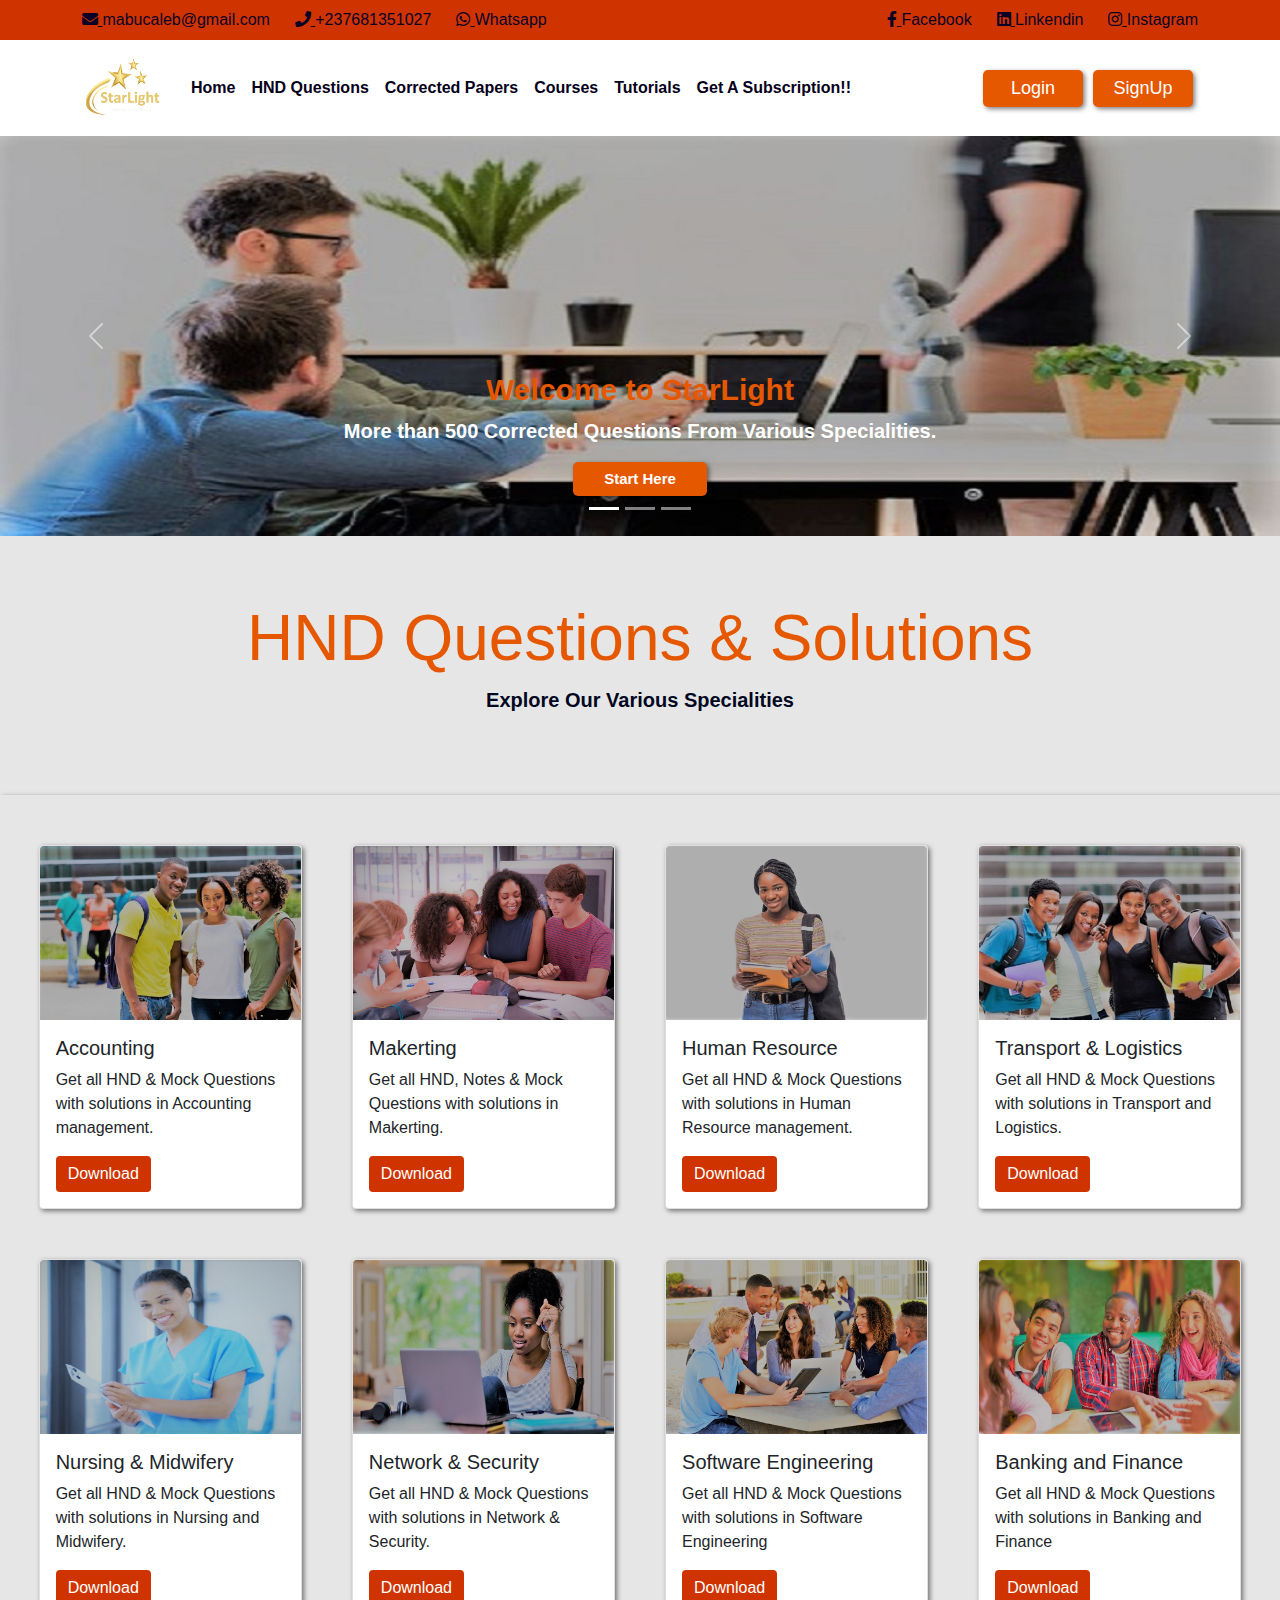
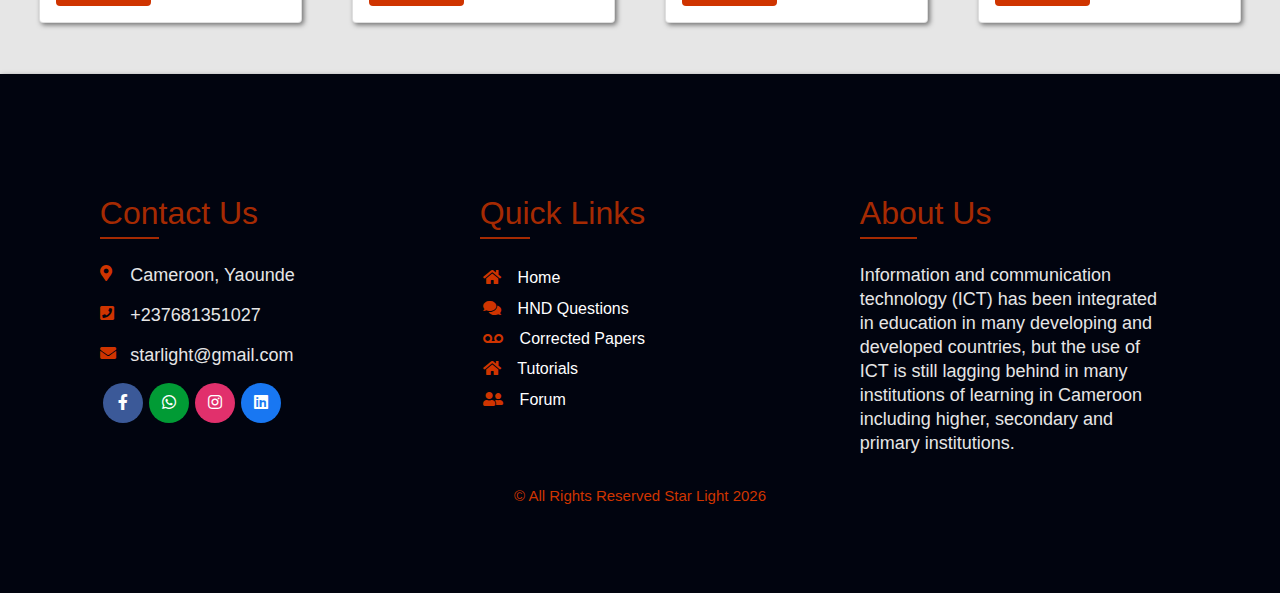
==== commit 06dae607: "modified:   assets/img/image1.jpg 	modified:   hnd.html 	modified:   index.html 	modified:   profile" ====
--- a/index.html
+++ b/index.html
@@ -339,6 +339,9 @@
 </footer>
 
 
+<script async src="https://pagead2.googlesyndication.com/pagead/js/adsbygoogle.js?client=ca-pub-7142340792096483"
+     crossorigin="anonymous"></script>
+
 <script src="https://ajax.googleapis.com/ajax/libs/jquery/1.12.0/jquery.min.js"></script>
 <script src="assets/js/bootstrap.min.js"></script>
 </body>
